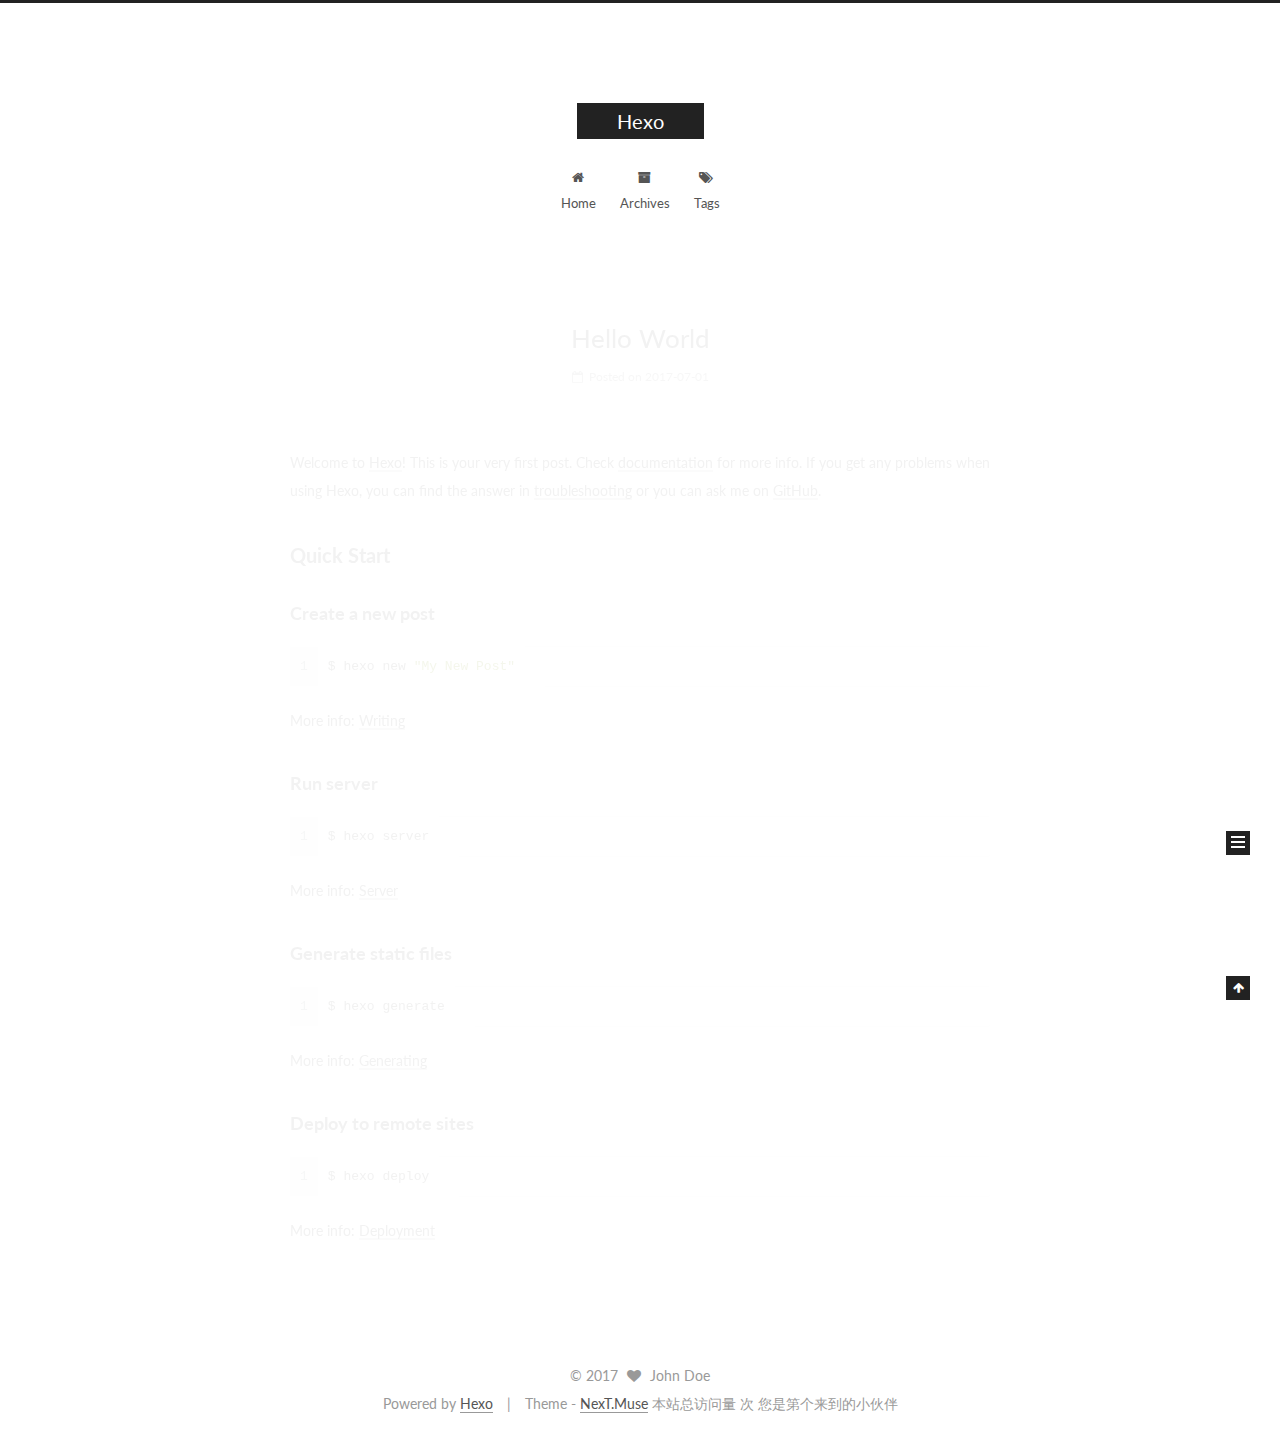
==== index.html @ e6a13adf "Site updated: 2017-07-02 00:05:11" ====
<!doctype html>



  


<html class="theme-next muse use-motion" lang="">
<head>
  <meta charset="UTF-8"/>
<meta http-equiv="X-UA-Compatible" content="IE=edge" />
<meta name="viewport" content="width=device-width, initial-scale=1, maximum-scale=1"/>









<meta http-equiv="Cache-Control" content="no-transform" />
<meta http-equiv="Cache-Control" content="no-siteapp" />















  
  
  <link href="/lib/fancybox/source/jquery.fancybox.css?v=2.1.5" rel="stylesheet" type="text/css" />




  
  
  
  

  
    
    
  

  

  

  

  

  
    
    
    <link href="//fonts.googleapis.com/css?family=Lato:300,300italic,400,400italic,700,700italic&subset=latin,latin-ext" rel="stylesheet" type="text/css">
  






<link href="/lib/font-awesome/css/font-awesome.min.css?v=4.6.2" rel="stylesheet" type="text/css" />

<link href="/css/main.css?v=5.1.1" rel="stylesheet" type="text/css" />


  <meta name="keywords" content="Hexo, NexT" />








  <link rel="shortcut icon" type="image/x-icon" href="/favicon.ico?v=5.1.1" />






<meta property="og:type" content="website">
<meta property="og:title" content="Hexo">
<meta property="og:url" content="http://yoursite.com/index.html">
<meta property="og:site_name" content="Hexo">
<meta name="twitter:card" content="summary">
<meta name="twitter:title" content="Hexo">



<script type="text/javascript" id="hexo.configurations">
  var NexT = window.NexT || {};
  var CONFIG = {
    root: '/',
    scheme: 'Muse',
    sidebar: {"position":"left","display":"post","offset":12,"offset_float":0,"b2t":false,"scrollpercent":false},
    fancybox: true,
    motion: true,
    duoshuo: {
      userId: '0',
      author: 'Author'
    },
    algolia: {
      applicationID: '',
      apiKey: '',
      indexName: '',
      hits: {"per_page":10},
      labels: {"input_placeholder":"Search for Posts","hits_empty":"We didn't find any results for the search: ${query}","hits_stats":"${hits} results found in ${time} ms"}
    }
  };
</script>



  <link rel="canonical" href="http://yoursite.com/"/>





  <title>Hexo</title>
  














</head>

<body itemscope itemtype="http://schema.org/WebPage" lang="">

  
  
    
  

  <div class="container sidebar-position-left 
   page-home 
 ">
    <div class="headband"></div>

    <header id="header" class="header" itemscope itemtype="http://schema.org/WPHeader">
      <div class="header-inner"><div class="site-brand-wrapper">
  <div class="site-meta ">
    

    <div class="custom-logo-site-title">
      <a href="/"  class="brand" rel="start">
        <span class="logo-line-before"><i></i></span>
        <span class="site-title">Hexo</span>
        <span class="logo-line-after"><i></i></span>
      </a>
    </div>
      
        <p class="site-subtitle"></p>
      
  </div>

  <div class="site-nav-toggle">
    <button>
      <span class="btn-bar"></span>
      <span class="btn-bar"></span>
      <span class="btn-bar"></span>
    </button>
  </div>
</div>

<nav class="site-nav">
  

  
    <ul id="menu" class="menu">
      
        
        <li class="menu-item menu-item-home">
          <a href="/" rel="section">
            
              <i class="menu-item-icon fa fa-fw fa-home"></i> <br />
            
            Home
          </a>
        </li>
      
        
        <li class="menu-item menu-item-archives">
          <a href="/archives/" rel="section">
            
              <i class="menu-item-icon fa fa-fw fa-archive"></i> <br />
            
            Archives
          </a>
        </li>
      
        
        <li class="menu-item menu-item-tags">
          <a href="/tags/" rel="section">
            
              <i class="menu-item-icon fa fa-fw fa-tags"></i> <br />
            
            Tags
          </a>
        </li>
      

      
    </ul>
  

  
</nav>



 </div>
    </header>

    <main id="main" class="main">
      <div class="main-inner">
        <div class="content-wrap">
          <div id="content" class="content">
            
  <section id="posts" class="posts-expand">
    
      

  

  
  
  

  <article class="post post-type-normal " itemscope itemtype="http://schema.org/Article">
    <link itemprop="mainEntityOfPage" href="http://yoursite.com/2017/07/01/hello-world/">

    <span hidden itemprop="author" itemscope itemtype="http://schema.org/Person">
      <meta itemprop="name" content="John Doe">
      <meta itemprop="description" content="">
      <meta itemprop="image" content="/images/avatar.gif">
    </span>

    <span hidden itemprop="publisher" itemscope itemtype="http://schema.org/Organization">
      <meta itemprop="name" content="Hexo">
    </span>

    
      <header class="post-header">

        
        
          <h1 class="post-title" itemprop="name headline">
                
                <a class="post-title-link" href="/2017/07/01/hello-world/" itemprop="url">Hello World</a></h1>
        

        <div class="post-meta">
          <span class="post-time">
            
              <span class="post-meta-item-icon">
                <i class="fa fa-calendar-o"></i>
              </span>
              
                <span class="post-meta-item-text">Posted on</span>
              
              <time title="Post created" itemprop="dateCreated datePublished" datetime="2017-07-01T21:34:13+08:00">
                2017-07-01
              </time>
            

            

            
          </span>

          

          
            
          

          
          

          

          

          

        </div>
      </header>
    

    <div class="post-body" itemprop="articleBody">

      
      

      
        
          
            <p>Welcome to <a href="https://hexo.io/" target="_blank" rel="external">Hexo</a>! This is your very first post. Check <a href="https://hexo.io/docs/" target="_blank" rel="external">documentation</a> for more info. If you get any problems when using Hexo, you can find the answer in <a href="https://hexo.io/docs/troubleshooting.html" target="_blank" rel="external">troubleshooting</a> or you can ask me on <a href="https://github.com/hexojs/hexo/issues" target="_blank" rel="external">GitHub</a>.</p>
<h2 id="Quick-Start"><a href="#Quick-Start" class="headerlink" title="Quick Start"></a>Quick Start</h2><h3 id="Create-a-new-post"><a href="#Create-a-new-post" class="headerlink" title="Create a new post"></a>Create a new post</h3><figure class="highlight bash"><table><tr><td class="gutter"><pre><div class="line">1</div></pre></td><td class="code"><pre><div class="line">$ hexo new <span class="string">"My New Post"</span></div></pre></td></tr></table></figure>
<p>More info: <a href="https://hexo.io/docs/writing.html" target="_blank" rel="external">Writing</a></p>
<h3 id="Run-server"><a href="#Run-server" class="headerlink" title="Run server"></a>Run server</h3><figure class="highlight bash"><table><tr><td class="gutter"><pre><div class="line">1</div></pre></td><td class="code"><pre><div class="line">$ hexo server</div></pre></td></tr></table></figure>
<p>More info: <a href="https://hexo.io/docs/server.html" target="_blank" rel="external">Server</a></p>
<h3 id="Generate-static-files"><a href="#Generate-static-files" class="headerlink" title="Generate static files"></a>Generate static files</h3><figure class="highlight bash"><table><tr><td class="gutter"><pre><div class="line">1</div></pre></td><td class="code"><pre><div class="line">$ hexo generate</div></pre></td></tr></table></figure>
<p>More info: <a href="https://hexo.io/docs/generating.html" target="_blank" rel="external">Generating</a></p>
<h3 id="Deploy-to-remote-sites"><a href="#Deploy-to-remote-sites" class="headerlink" title="Deploy to remote sites"></a>Deploy to remote sites</h3><figure class="highlight bash"><table><tr><td class="gutter"><pre><div class="line">1</div></pre></td><td class="code"><pre><div class="line">$ hexo deploy</div></pre></td></tr></table></figure>
<p>More info: <a href="https://hexo.io/docs/deployment.html" target="_blank" rel="external">Deployment</a></p>

          
        
      
    </div>

    <div>
      
    </div>

    <div>
      
    </div>

    <div>
      
    </div>

    <footer class="post-footer">
      

      

      

      
      
        <div class="post-eof"></div>
      
    </footer>
  </article>


    
  </section>

  


          </div>
          


          

        </div>
        
          
  
  <div class="sidebar-toggle">
    <div class="sidebar-toggle-line-wrap">
      <span class="sidebar-toggle-line sidebar-toggle-line-first"></span>
      <span class="sidebar-toggle-line sidebar-toggle-line-middle"></span>
      <span class="sidebar-toggle-line sidebar-toggle-line-last"></span>
    </div>
  </div>

  <aside id="sidebar" class="sidebar">
    <div class="sidebar-inner">

      

      

      <section class="site-overview sidebar-panel sidebar-panel-active">
        <div class="site-author motion-element" itemprop="author" itemscope itemtype="http://schema.org/Person">
          <img class="site-author-image" itemprop="image"
               src="/images/avatar.gif"
               alt="John Doe" />
          <p class="site-author-name" itemprop="name">John Doe</p>
           
              <p class="site-description motion-element" itemprop="description"></p>
          
        </div>
        <nav class="site-state motion-element">

          
            <div class="site-state-item site-state-posts">
              <a href="/archives/">
                <span class="site-state-item-count">1</span>
                <span class="site-state-item-name">posts</span>
              </a>
            </div>
          

          

          

        </nav>

        

        <div class="links-of-author motion-element">
          
        </div>

        
        

        
        

        


      </section>

      

      

    </div>
  </aside>


        
      </div>
    </main>

    <footer id="footer" class="footer">
      <div class="footer-inner">
        <div class="copyright" >
  
  &copy; 
  <span itemprop="copyrightYear">2017</span>
  <span class="with-love">
    <i class="fa fa-heart"></i>
  </span>
  <span class="author" itemprop="copyrightHolder">John Doe</span>
</div>


<div class="powered-by">
  Powered by <a class="theme-link" href="https://hexo.io">Hexo</a>
</div>

<div class="theme-info">
  Theme -
  <a class="theme-link" href="https://github.com/iissnan/hexo-theme-next">
    NexT.Muse
  </a>
</div>


<script async src="//dn-lbstatics.qbox.me/busuanzi/2.3/busuanzi.pure.mini.js"></script>

本站总访问量 <span id="busuanzi_value_site_pv"></span>次
您是第<span id="busuanzi_value_site_uv"></span>个来到的小伙伴

        

        
      </div>
    </footer>

    
      <div class="back-to-top">
        <i class="fa fa-arrow-up"></i>
        
      </div>
    

  </div>

  

<script type="text/javascript">
  if (Object.prototype.toString.call(window.Promise) !== '[object Function]') {
    window.Promise = null;
  }
</script>









  












  
  <script type="text/javascript" src="/lib/jquery/index.js?v=2.1.3"></script>

  
  <script type="text/javascript" src="/lib/fastclick/lib/fastclick.min.js?v=1.0.6"></script>

  
  <script type="text/javascript" src="/lib/jquery_lazyload/jquery.lazyload.js?v=1.9.7"></script>

  
  <script type="text/javascript" src="/lib/velocity/velocity.min.js?v=1.2.1"></script>

  
  <script type="text/javascript" src="/lib/velocity/velocity.ui.min.js?v=1.2.1"></script>

  
  <script type="text/javascript" src="/lib/fancybox/source/jquery.fancybox.pack.js?v=2.1.5"></script>


  


  <script type="text/javascript" src="/js/src/utils.js?v=5.1.1"></script>

  <script type="text/javascript" src="/js/src/motion.js?v=5.1.1"></script>



  
  

  
    <script type="text/javascript" src="/js/src/scrollspy.js?v=5.1.1"></script>
<script type="text/javascript" src="/js/src/post-details.js?v=5.1.1"></script>

  

  


  <script type="text/javascript" src="/js/src/bootstrap.js?v=5.1.1"></script>



  


  




	





  





  





  






  





  

  

  

  

  

  

</body>
</html>
---- css/main.css ----
/* normalize.css v3.0.2 | MIT License | git.io/normalize */
html {
  font-family: sans-serif; /* 1 */
  -ms-text-size-adjust: 100%; /* 2 */
  -webkit-text-size-adjust: 100%; /* 2 */
}
body {
  margin: 0;
}
article,
aside,
details,
figcaption,
figure,
footer,
header,
hgroup,
main,
menu,
nav,
section,
summary {
  display: block;
}
audio,
canvas,
progress,
video {
  display: inline-block; /* 1 */
  vertical-align: baseline; /* 2 */
}
audio:not([controls]) {
  display: none;
  height: 0;
}
[hidden],
template {
  display: none;
}
a {
  background-color: transparent;
}
a:active,
a:hover {
  outline: 0;
}
abbr[title] {
  border-bottom: 1px dotted;
}
b,
strong {
  font-weight: bold;
}
dfn {
  font-style: italic;
}
h1 {
  font-size: 2em;
  margin: 0.67em 0;
}
mark {
  background: #ff0;
  color: #000;
}
small {
  font-size: 80%;
}
sub,
sup {
  font-size: 75%;
  line-height: 0;
  position: relative;
  vertical-align: baseline;
}
sup {
  top: -0.5em;
}
sub {
  bottom: -0.25em;
}
img {
  border: 0;
}
svg:not(:root) {
  overflow: hidden;
}
figure {
  margin: 1em 40px;
}
hr {
  -moz-box-sizing: content-box;
  box-sizing: content-box;
  height: 0;
}
pre {
  overflow: auto;
}
code,
kbd,
pre,
samp {
  font-family: monospace, monospace;
  font-size: 1em;
}
button,
input,
optgroup,
select,
textarea {
  color: inherit; /* 1 */
  font: inherit; /* 2 */
  margin: 0; /* 3 */
}
button {
  overflow: visible;
}
button,
select {
  text-transform: none;
}
button,
html input[type="button"],
input[type="reset"],
input[type="submit"] {
  -webkit-appearance: button; /* 2 */
  cursor: pointer; /* 3 */
}
button[disabled],
html input[disabled] {
  cursor: default;
}
button::-moz-focus-inner,
input::-moz-focus-inner {
  border: 0;
  padding: 0;
}
input {
  line-height: normal;
}
input[type="checkbox"],
input[type="radio"] {
  box-sizing: border-box; /* 1 */
  padding: 0; /* 2 */
}
input[type="number"]::-webkit-inner-spin-button,
input[type="number"]::-webkit-outer-spin-button {
  height: auto;
}
input[type="search"] {
  -webkit-appearance: textfield; /* 1 */
  -moz-box-sizing: content-box;
  -webkit-box-sizing: content-box; /* 2 */
  box-sizing: content-box;
}
input[type="search"]::-webkit-search-cancel-button,
input[type="search"]::-webkit-search-decoration {
  -webkit-appearance: none;
}
fieldset {
  border: 1px solid #c0c0c0;
  margin: 0 2px;
  padding: 0.35em 0.625em 0.75em;
}
legend {
  border: 0; /* 1 */
  padding: 0; /* 2 */
}
textarea {
  overflow: auto;
}
optgroup {
  font-weight: bold;
}
table {
  border-collapse: collapse;
  border-spacing: 0;
}
td,
th {
  padding: 0;
}
::selection {
  background: #262a30;
  color: #fff;
}
body {
  position: relative;
  font-family: 'Lato', "PingFang SC", "Microsoft YaHei", sans-serif;
  font-size: 14px;
  line-height: 2;
  color: #555;
  background: #fff;
}
@media (max-width: 767px) {
  body {
    padding-right: 0 !important;
  }
}
@media (min-width: 768px) and (max-width: 991px) {
  body {
    padding-right: 0 !important;
  }
}
@media (min-width: 1600px) {
  body {
    font-size: 16px;
  }
}
h1,
h2,
h3,
h4,
h5,
h6 {
  margin: 0;
  padding: 0;
  font-weight: bold;
  line-height: 1.5;
  font-family: 'Lato', "PingFang SC", "Microsoft YaHei", sans-serif;
}
h2,
h3,
h4,
h5,
h6 {
  margin: 20px 0 15px;
}
h1 {
  font-size: 22px;
}
@media (max-width: 767px) {
  h1 {
    font-size: 18px;
  }
}
h2 {
  font-size: 20px;
}
@media (max-width: 767px) {
  h2 {
    font-size: 16px;
  }
}
h3 {
  font-size: 18px;
}
@media (max-width: 767px) {
  h3 {
    font-size: 14px;
  }
}
h4 {
  font-size: 16px;
}
@media (max-width: 767px) {
  h4 {
    font-size: 12px;
  }
}
h5 {
  font-size: 14px;
}
@media (max-width: 767px) {
  h5 {
    font-size: 10px;
  }
}
h6 {
  font-size: 12px;
}
@media (max-width: 767px) {
  h6 {
    font-size: 8px;
  }
}
p {
  margin: 0 0 25px 0;
}
a {
  color: #555;
  text-decoration: none;
  border-bottom: 1px solid #999;
  word-wrap: break-word;
}
a:hover {
  color: #222;
  border-bottom-color: #222;
}
blockquote {
  margin: 0;
  padding: 0;
}
img {
  display: block;
  margin: auto;
  max-width: 100%;
  height: auto;
}
hr {
  margin: 40px 0;
  height: 3px;
  border: none;
  background-color: #ddd;
  background-image: repeating-linear-gradient(-45deg, #fff, #fff 4px, transparent 4px, transparent 8px);
}
blockquote {
  padding: 0 15px;
  color: #666;
  border-left: 4px solid #ddd;
}
blockquote cite::before {
  content: "-";
  padding: 0 5px;
}
dt {
  font-weight: 700;
}
dd {
  margin: 0;
  padding: 0;
}
.text-left {
  text-align: left;
}
.text-center {
  text-align: center;
}
.text-right {
  text-align: right;
}
.text-justify {
  text-align: justify;
}
.text-nowrap {
  white-space: nowrap;
}
.text-lowercase {
  text-transform: lowercase;
}
.text-uppercase {
  text-transform: uppercase;
}
.text-capitalize {
  text-transform: capitalize;
}
.center-block {
  display: block;
  margin-left: auto;
  margin-right: auto;
}
.clearfix:before,
.clearfix:after {
  content: " ";
  display: table;
}
.clearfix:after {
  clear: both;
}
.pullquote {
  width: 45%;
}
.pullquote.left {
  float: left;
  margin-left: 5px;
  margin-right: 10px;
}
.pullquote.right {
  float: right;
  margin-left: 10px;
  margin-right: 5px;
}
.affix.affix.affix {
  position: fixed;
}
.translation {
  margin-top: -20px;
  font-size: 14px;
  color: #999;
}
.scrollbar-measure {
  width: 100px;
  height: 100px;
  overflow: scroll;
  position: absolute;
  top: -9999px;
}
.use-motion .motion-element {
  opacity: 0;
}
table {
  margin: 20px 0;
  width: 100%;
  border-collapse: collapse;
  border-spacing: 0;
  border: 1px solid #ddd;
  font-size: 14px;
  table-layout: fixed;
  word-wrap: break-all;
}
table>tbody>tr:nth-of-type(odd) {
  background-color: #f9f9f9;
}
table>tbody>tr:hover {
  background-color: #f5f5f5;
}
caption,
th,
td {
  padding: 8px;
  text-align: left;
  vertical-align: middle;
  font-weight: normal;
}
th,
td {
  border-bottom: 3px solid #ddd;
  border-right: 1px solid #eee;
}
th {
  padding-bottom: 10px;
  font-weight: 700;
}
td {
  border-bottom-width: 1px;
}
html,
body {
  height: 100%;
}
.container {
  position: relative;
  min-height: 100%;
}
.header-inner {
  margin: 0 auto;
  padding: 100px 0 70px;
  width: 700px;
}
@media (min-width: 1600px) {
  .container .header-inner {
    width: 900px;
  }
}
.main {
  padding-bottom: 150px;
}
.main-inner {
  margin: 0 auto;
  width: 700px;
}
@media (min-width: 1600px) {
  .container .main-inner {
    width: 900px;
  }
}
.footer {
  position: absolute;
  left: 0;
  bottom: 0;
  width: 100%;
  min-height: 50px;
}
.footer-inner {
  box-sizing: border-box;
  margin: 20px auto;
  width: 700px;
}
@media (min-width: 1600px) {
  .container .footer-inner {
    width: 900px;
  }
}
pre,
.highlight {
  overflow: auto;
  margin: 20px 0;
  padding: 0;
  font-size: 13px;
  color: #4d4d4c;
  background: #f7f7f7;
  line-height: 1.6;
}
pre,
code {
  font-family: consolas, Menlo, "PingFang SC", "Microsoft YaHei", monospace;
}
code {
  padding: 2px 4px;
  word-wrap: break-word;
  color: #555;
  background: #eee;
  border-radius: 3px;
  font-size: 13px;
}
pre code {
  padding: 0;
  color: #4d4d4c;
  background: none;
  text-shadow: none;
}
.highlight {
  border-radius: 1px;
}
.highlight pre {
  border: none;
  margin: 0;
  padding: 10px 0;
}
.highlight table {
  margin: 0;
  width: auto;
  border: none;
}
.highlight td {
  border: none;
  padding: 0;
}
.highlight figcaption {
  font-size: 1em;
  color: #4d4d4c;
  line-height: 1em;
  margin-bottom: 1em;
}
.highlight figcaption:before,
.highlight figcaption:after {
  content: " ";
  display: table;
}
.highlight figcaption:after {
  clear: both;
}
.highlight figcaption a {
  float: right;
  color: #4d4d4c;
}
.highlight figcaption a:hover {
  border-bottom-color: #4d4d4c;
}
.highlight .gutter pre {
  padding-left: 10px;
  padding-right: 10px;
  color: #869194;
  text-align: right;
  background-color: #eff2f3;
}
.highlight .code pre {
  width: 100%;
  padding-left: 10px;
  padding-right: 10px;
  background-color: #f7f7f7;
}
.highlight .line {
  height: 20px;
}
.gutter {
  -webkit-user-select: none;
  -moz-user-select: none;
  -ms-user-select: none;
  user-select: none;
}
.gist table {
  width: auto;
}
.gist table td {
  border: none;
}
pre .deletion {
  background: #fdd;
}
pre .addition {
  background: #dfd;
}
pre .meta {
  color: #8959a8;
}
pre .comment {
  color: #8e908c;
}
pre .variable,
pre .attribute,
pre .tag,
pre .regexp,
pre .ruby .constant,
pre .xml .tag .title,
pre .xml .pi,
pre .xml .doctype,
pre .html .doctype,
pre .css .id,
pre .css .class,
pre .css .pseudo {
  color: #c82829;
}
pre .number,
pre .preprocessor,
pre .built_in,
pre .literal,
pre .params,
pre .constant,
pre .command {
  color: #f5871f;
}
pre .ruby .class .title,
pre .css .rules .attribute,
pre .string,
pre .value,
pre .inheritance,
pre .header,
pre .ruby .symbol,
pre .xml .cdata,
pre .special,
pre .number,
pre .formula {
  color: #718c00;
}
pre .title,
pre .css .hexcolor {
  color: #3e999f;
}
pre .function,
pre .python .decorator,
pre .python .title,
pre .ruby .function .title,
pre .ruby .title .keyword,
pre .perl .sub,
pre .javascript .title,
pre .coffeescript .title {
  color: #4271ae;
}
pre .keyword,
pre .javascript .function {
  color: #8959a8;
}
.full-image.full-image.full-image {
  border: none;
  max-width: 100%;
  width: auto;
  margin: 20px auto;
}
@media (min-width: 992px) {
  .full-image.full-image.full-image {
    max-width: none;
    width: 110%;
    margin: 25px -5%;
  }
}
.blockquote-center,
.page-home .post-type-quote blockquote,
.page-post-detail .post-type-quote blockquote {
  position: relative;
  margin: 40px 0;
  padding: 0;
  border-left: none;
  text-align: center;
}
.blockquote-center::before,
.page-home .post-type-quote blockquote::before,
.page-post-detail .post-type-quote blockquote::before,
.blockquote-center::after,
.page-home .post-type-quote blockquote::after,
.page-post-detail .post-type-quote blockquote::after {
  position: absolute;
  content: ' ';
  display: block;
  width: 100%;
  height: 24px;
  opacity: 0.2;
  background-repeat: no-repeat;
  background-position: 0 -6px;
  background-size: 22px 22px;
}
.blockquote-center::before,
.page-home .post-type-quote blockquote::before,
.page-post-detail .post-type-quote blockquote::before {
  top: -20px;
  background-image: url("../images/quote-l.svg");
  border-top: 1px solid #ccc;
}
.blockquote-center::after,
.page-home .post-type-quote blockquote::after,
.page-post-detail .post-type-quote blockquote::after {
  bottom: -20px;
  background-image: url("../images/quote-r.svg");
  border-bottom: 1px solid #ccc;
  background-position: 100% 8px;
}
.blockquote-center p,
.page-home .post-type-quote blockquote p,
.page-post-detail .post-type-quote blockquote p,
.blockquote-center div,
.page-home .post-type-quote blockquote div,
.page-post-detail .post-type-quote blockquote div {
  text-align: center;
}
.post .post-body .group-picture img {
  box-sizing: border-box;
  padding: 0 3px;
  border: none;
}
.post .group-picture-row {
  overflow: hidden;
  margin-top: 6px;
}
.post .group-picture-row:first-child {
  margin-top: 0;
}
.post .group-picture-column {
  float: left;
}
.page-post-detail .post-body .group-picture-column {
  float: none;
  margin-top: 10px;
  width: auto !important;
}
.page-post-detail .post-body .group-picture-column img {
  margin: 0 auto;
}
.page-archive .group-picture-container {
  overflow: hidden;
}
.page-archive .group-picture-row {
  float: left;
}
.page-archive .group-picture-row:first-child {
  margin-top: 6px;
}
.page-archive .group-picture-column {
  max-width: 150px;
  max-height: 150px;
}
.note {
  padding: 20px;
  margin: 20px 0;
  border: 1px solid #eee;
  border-left-width: 5px;
  border-radius: 3px;
}
.note h2,
.note h3,
.note h4,
.note h5,
.note h6 {
  margin-top: 0;
  margin-bottom: 5px;
  padding-top: 0 !important;
}
.note p:last-child {
  margin-bottom: 0;
}
.note code {
  border-radius: 3px;
}
.note+.note {
  margin-top: -5px;
}
.default {
  border-left-color: #777;
}
.default h2,
.default h3,
.default h4,
.default h5,
.default h6 {
  color: #777;
}
.primary {
  border-left-color: #428bca;
}
.primary h2,
.primary h3,
.primary h4,
.primary h5,
.primary h6 {
  color: #428bca;
}
.success {
  border-left-color: #5cb85c;
}
.success h2,
.success h3,
.success h4,
.success h5,
.success h6 {
  color: #5cb85c;
}
.danger {
  border-left-color: #d9534f;
}
.danger h2,
.danger h3,
.danger h4,
.danger h5,
.danger h6 {
  color: #d9534f;
}
.warning {
  border-left-color: #f0ad4e;
}
.warning h2,
.warning h3,
.warning h4,
.warning h5,
.warning h6 {
  color: #f0ad4e;
}
.info {
  border-left-color: #5bc0de;
}
.info h2,
.info h3,
.info h4,
.info h5,
.info h6 {
  color: #5bc0de;
}
.btn {
  display: inline-block;
  padding: 0 20px;
  font-size: 14px;
  color: #fff;
  background: #222;
  border: 2px solid #222;
  text-decoration: none;
  border-radius: 0;
  transition-property: background-color;
  transition-duration: 0.2s;
  transition-timing-function: ease-in-out;
  transition-delay: 0s;
}
.btn:hover,
.post-button .btn:hover {
  border-color: #222;
  color: #222;
  background: #fff;
}
.btn-bar {
  display: block;
  width: 22px;
  height: 2px;
  background: #555;
  border-radius: 1px;
}
.btn-bar+.btn-bar {
  margin-top: 4px;
}
.pagination {
  margin: 120px 0 40px;
  text-align: center;
  border-top: 1px solid #eee;
}
.page-number-basic,
.pagination .prev,
.pagination .next,
.pagination .page-number,
.pagination .space {
  display: inline-block;
  position: relative;
  top: -1px;
  margin: 0 10px;
  padding: 0 10px;
  line-height: 30px;
}
@media (max-width: 767px) {
  .page-number-basic,
  .pagination .prev,
  .pagination .next,
  .pagination .page-number,
  .pagination .space {
    margin: 0 5px;
  }
}
.pagination .prev,
.pagination .next,
.pagination .page-number {
  border-bottom: 0;
  border-top: 1px solid #eee;
  transition-property: border-color;
  transition-duration: 0.2s;
  transition-timing-function: ease-in-out;
  transition-delay: 0s;
}
.pagination .prev:hover,
.pagination .next:hover,
.pagination .page-number:hover {
  border-top-color: #222;
}
.pagination .space {
  padding: 0;
  margin: 0;
}
.pagination .prev {
  margin-left: 0;
}
.pagination .next {
  margin-right: 0;
}
.pagination .page-number.current {
  color: #fff;
  background: #ccc;
  border-top-color: #ccc;
}
@media (max-width: 767px) {
  .pagination {
    border-top: none;
  }
  .pagination .prev,
  .pagination .next,
  .pagination .page-number {
    margin-bottom: 10px;
    border-top: 0;
    border-bottom: 1px solid #eee;
  }
  .pagination .prev:hover,
  .pagination .next:hover,
  .pagination .page-number:hover {
    border-bottom-color: #222;
  }
}
.comments {
  margin: 60px 20px 0;
}
.tag-cloud {
  text-align: center;
}
.tag-cloud a {
  display: inline-block;
  margin: 10px;
}
.back-to-top {
  box-sizing: border-box;
  position: fixed;
  bottom: -100px;
  right: 30px;
  z-index: 1050;
  padding: 0 6px;
  width: 24px;
  background: #222;
  font-size: 12px;
  opacity: 1;
  color: #fff;
  cursor: pointer;
  text-align: center;
  -webkit-transform: translateZ(0);
  transition-property: bottom;
  transition-duration: 0.2s;
  transition-timing-function: ease-in-out;
  transition-delay: 0s;
}
@media (max-width: 767px) {
  .back-to-top {
    display: none;
  }
}
@media (min-width: 768px) and (max-width: 991px) {
  .back-to-top {
    display: none;
  }
}
.back-to-top.back-to-top-on {
  bottom: 19px;
}
.header {
  background: transparent;
}
.header-inner {
  position: relative;
}
.headband {
  height: 3px;
  background: #222;
}
.site-meta {
  margin: 0;
  text-align: center;
}
@media (max-width: 767px) {
  .site-meta {
    text-align: center;
  }
}
.brand {
  position: relative;
  display: inline-block;
  padding: 0 40px;
  color: #fff;
  background: #222;
  border-bottom: none;
}
.brand:hover {
  color: #fff;
}
.logo {
  display: inline-block;
  margin-right: 5px;
  line-height: 36px;
  vertical-align: top;
}
.site-title {
  display: inline-block;
  vertical-align: top;
  line-height: 36px;
  font-size: 20px;
  font-weight: normal;
  font-family: 'Lato', "PingFang SC", "Microsoft YaHei", sans-serif;
}
.site-subtitle {
  margin-top: 10px;
  font-size: 13px;
  color: #999;
}
.use-motion .brand {
  opacity: 0;
}
.use-motion .logo,
.use-motion .site-title,
.use-motion .site-subtitle {
  opacity: 0;
  position: relative;
  top: -10px;
}
.site-nav-toggle {
  display: none;
  position: absolute;
  top: 10px;
  left: 10px;
}
@media (max-width: 767px) {
  .site-nav-toggle {
    display: block;
  }
}
.site-nav-toggle button {
  margin-top: 2px;
  padding: 9px 10px;
  background: transparent;
  border: none;
}
@media (max-width: 767px) {
  .site-nav {
    display: none;
    margin: 0 -10px;
    padding: 0 10px;
    clear: both;
    border-top: 1px solid #ddd;
  }
}
@media (min-width: 768px) and (max-width: 991px) {
  .site-nav {
    display: block !important;
  }
}
@media (min-width: 992px) {
  .site-nav {
    display: block !important;
  }
}
.menu {
  margin-top: 20px;
  padding-left: 0;
  text-align: center;
}
.menu .menu-item {
  display: inline-block;
  margin: 0 10px;
  list-style: none;
}
@media screen and (max-width: 767px) {
  .menu .menu-item {
    margin-top: 10px;
  }
}
.menu .menu-item a {
  display: block;
  font-size: 13px;
  line-height: inherit;
  border-bottom: 1px solid transparent;
  transition-property: border-color;
  transition-duration: 0.2s;
  transition-timing-function: ease-in-out;
  transition-delay: 0s;
}
.menu .menu-item a:hover {
  border-bottom-color: #222;
}
.menu .menu-item .fa {
  margin-right: 5px;
}
.use-motion .menu-item {
  opacity: 0;
}
.post-body {
  font-family: 'Lato', "PingFang SC", "Microsoft YaHei", sans-serif;
}
@media (max-width: 767px) {
  .post-body {
    word-break: break-word;
  }
}
.post-body .fancybox img {
  display: block !important;
  margin: 0 auto;
  cursor: pointer;
  cursor: zoom-in;
  cursor: -webkit-zoom-in;
}
.post-body .image-caption,
.post-body .figure .caption {
  margin: 10px auto 15px;
  text-align: center;
  font-size: 14px;
  color: #999;
  font-weight: bold;
  line-height: 1;
}
.post-sticky-flag {
  display: inline-block;
  font-size: 16px;
  -ms-transform: rotate(30deg);
  -webkit-transform: rotate(30deg);
  -moz-transform: rotate(30deg);
  -ms-transform: rotate(30deg);
  -o-transform: rotate(30deg);
  transform: rotate(30deg);
}
.posts-expand {
  padding-top: 40px;
}
@media (max-width: 767px) {
  .posts-expand {
    margin: 0 20px;
  }
  .post-body pre {
    padding: 10px;
  }
  .post-body pre .gutter pre {
    padding-right: 10px;
  }
  .post-body .highlight {
    margin-left: 0px;
    margin-right: 0px;
    padding: 0;
  }
  .post-body .highlight .gutter pre {
    padding-right: 10px;
  }
}
@media (min-width: 992px) {
  .posts-expand .post-body {
    text-align: justify;
  }
}
.posts-expand .post-body h2,
.posts-expand .post-body h3,
.posts-expand .post-body h4,
.posts-expand .post-body h5,
.posts-expand .post-body h6 {
  padding-top: 10px;
}
.posts-expand .post-body h2 .header-anchor,
.posts-expand .post-body h3 .header-anchor,
.posts-expand .post-body h4 .header-anchor,
.posts-expand .post-body h5 .header-anchor,
.posts-expand .post-body h6 .header-anchor {
  float: right;
  margin-left: 10px;
  color: #ccc;
  border-bottom-style: none;
  visibility: hidden;
}
.posts-expand .post-body h2 .header-anchor:hover,
.posts-expand .post-body h3 .header-anchor:hover,
.posts-expand .post-body h4 .header-anchor:hover,
.posts-expand .post-body h5 .header-anchor:hover,
.posts-expand .post-body h6 .header-anchor:hover {
  color: inherit;
}
.posts-expand .post-body h2:hover .header-anchor,
.posts-expand .post-body h3:hover .header-anchor,
.posts-expand .post-body h4:hover .header-anchor,
.posts-expand .post-body h5:hover .header-anchor,
.posts-expand .post-body h6:hover .header-anchor {
  visibility: visible;
}
.posts-expand .post-body ul li {
  list-style: circle;
}
.posts-expand .post-body img {
  box-sizing: border-box;
  margin: auto;
  padding: 3px;
  border: 1px solid #ddd;
}
.posts-expand .fancybox img {
  margin: 0 auto;
}
@media (max-width: 767px) {
  .posts-collapse {
    margin: 0 20px;
  }
  .posts-collapse .post-title,
  .posts-collapse .post-meta {
    display: block;
    width: auto;
    text-align: left;
  }
}
.posts-collapse {
  position: relative;
  z-index: 1010;
  margin-left: 55px;
}
.posts-collapse::after {
  content: " ";
  position: absolute;
  top: 20px;
  left: 0;
  margin-left: -2px;
  width: 4px;
  height: 100%;
  background: #f5f5f5;
  z-index: -1;
}
@media (max-width: 767px) {
  .posts-collapse {
    margin: 0 20px;
  }
}
.posts-collapse .collection-title {
  position: relative;
  margin: 60px 0;
}
.posts-collapse .collection-title h1,
.posts-collapse .collection-title h2 {
  margin-left: 20px;
}
.posts-collapse .collection-title small {
  color: #bbb;
  margin-left: 5px;
}
.posts-collapse .collection-title::before {
  content: " ";
  position: absolute;
  left: 0;
  top: 50%;
  margin-left: -4px;
  margin-top: -4px;
  width: 8px;
  height: 8px;
  background: #bbb;
  border-radius: 50%;
}
.posts-collapse .post {
  margin: 30px 0;
}
.posts-collapse .post-header {
  position: relative;
  transition-duration: 0.2s;
  transition-timing-function: ease-in-out;
  transition-delay: 0s;
  transition-property: border;
  border-bottom: 1px dashed #ccc;
}
.posts-collapse .post-header::before {
  content: " ";
  position: absolute;
  left: 0;
  top: 12px;
  width: 6px;
  height: 6px;
  margin-left: -4px;
  background: #bbb;
  border-radius: 50%;
  border: 1px solid #fff;
  transition-duration: 0.2s;
  transition-timing-function: ease-in-out;
  transition-delay: 0s;
  transition-property: background;
}
.posts-collapse .post-header:hover {
  border-bottom-color: #666;
}
.posts-collapse .post-header:hover::before {
  background: #222;
}
.posts-collapse .post-meta {
  position: absolute;
  font-size: 12px;
  left: 20px;
  top: 5px;
}
.posts-collapse .post-comments-count {
  display: none;
}
.posts-collapse .post-title {
  margin-left: 60px;
  font-size: 16px;
  font-weight: normal;
  line-height: inherit;
}
.posts-collapse .post-title::after {
  margin-left: 3px;
  opacity: 0.6;
}
.posts-collapse .post-title a {
  color: #666;
  border-bottom: none;
}
.page-home .post-type-quote .post-header,
.page-post-detail .post-type-quote .post-header,
.page-home .post-type-quote .post-tags,
.page-post-detail .post-type-quote .post-tags {
  display: none;
}
.posts-expand .post-title {
  font-size: 26px;
  text-align: center;
  word-break: break-word;
  font-weight: 400;
}
@media (max-width: 767px) {
  .posts-expand .post-title {
    font-size: 22px;
  }
}
.posts-expand .post-title-link {
  display: inline-block;
  position: relative;
  color: #555;
  border-bottom: none;
  line-height: 1.2;
  vertical-align: top;
}
.posts-expand .post-title-link::before {
  content: "";
  position: absolute;
  width: 100%;
  height: 2px;
  bottom: 0;
  left: 0;
  background-color: #000;
  visibility: hidden;
  -webkit-transform: scaleX(0);
  -moz-transform: scaleX(0);
  -ms-transform: scaleX(0);
  -o-transform: scaleX(0);
  transform: scaleX(0);
  transition-duration: 0.2s;
  transition-timing-function: ease-in-out;
  transition-delay: 0s;
}
.posts-expand .post-title-link:hover::before {
  visibility: visible;
  -webkit-transform: scaleX(1);
  -moz-transform: scaleX(1);
  -ms-transform: scaleX(1);
  -o-transform: scaleX(1);
  transform: scaleX(1);
}
.posts-expand .post-title-link .fa {
  font-size: 16px;
}
.posts-expand .post-meta {
  margin: 3px 0 60px 0;
  color: #999;
  font-family: 'Lato', "PingFang SC", "Microsoft YaHei", sans-serif;
  font-size: 12px;
  text-align: center;
}
.posts-expand .post-meta .post-category-list {
  display: inline-block;
  margin: 0;
  padding: 3px;
}
.posts-expand .post-meta .post-category-list-link {
  color: #999;
}
.posts-expand .post-meta .post-description {
  font-size: 14px;
  margin-top: 2px;
}
.post-wordcount {
  display: inline-block;
}
.post-meta-divider {
  margin: 0 0.5em;
}
.post-meta-item-icon {
  margin-right: 3px;
}
@media (min-width: 768px) and (max-width: 991px) {
  .post-meta-item-icon {
    display: inline-block;
  }
}
@media (max-width: 767px) {
  .post-meta-item-icon {
    display: inline-block;
  }
}
@media (min-width: 768px) and (max-width: 991px) {
  .post-meta-item-text {
    display: none;
  }
}
@media (max-width: 767px) {
  .post-meta-item-text {
    display: none;
  }
}
@media (max-width: 767px) {
  .posts-expand .post-comments-count {
    display: none;
  }
}
.post-button {
  margin-top: 50px;
}
.post-button .btn {
  color: #fff;
  font-size: 14px;
  background: #222;
  border-radius: 0;
  line-height: 2;
  margin: 0 4px 8px 4px;
}
.post-button .fa-fw {
  width: 1.285714285714286em;
  text-align: left;
}
.posts-expand .post-tags {
  margin-top: 40px;
  text-align: center;
}
.posts-expand .post-tags a {
  display: inline-block;
  margin-right: 10px;
  font-size: 13px;
}
.post-nav {
  display: table;
  margin-top: 15px;
  width: 100%;
  border-top: 1px solid #eee;
}
.post-nav-divider {
  display: table-cell;
  width: 10%;
}
.post-nav-item {
  display: table-cell;
  padding: 10px 0 0 0;
  width: 45%;
  vertical-align: top;
}
.post-nav-item a {
  position: relative;
  display: block;
  line-height: 25px;
  font-size: 14px;
  color: #555;
  border-bottom: none;
}
.post-nav-item a:hover {
  color: #222;
  border-bottom: none;
}
.post-nav-item a:active {
  top: 2px;
}
.post-nav-item .fa {
  position: absolute;
  top: 8px;
  left: 0;
  font-size: 12px;
}
.post-nav-next a {
  padding-left: 15px;
}
.post-nav-prev {
  text-align: right;
}
.post-nav-prev a {
  padding-right: 15px;
}
.post-nav-prev .fa {
  right: 0;
  left: auto;
}
.posts-expand .post-eof {
  display: block;
  margin: 80px auto 60px;
  width: 8%;
  height: 1px;
  background: #ccc;
  text-align: center;
}
.post:last-child .post-eof.post-eof.post-eof {
  display: none;
}
.post-gallery {
  display: table;
  table-layout: fixed;
  width: 100%;
  border-collapse: separate;
}
.post-gallery-row {
  display: table-row;
}
.post-gallery .post-gallery-img {
  display: table-cell;
  text-align: center;
  vertical-align: middle;
  border: none;
}
.post-gallery .post-gallery-img img {
  max-width: 100%;
  max-height: 100%;
  border: none;
}
.fancybox-close,
.fancybox-close:hover {
  border: none;
}
.sidebar {
  position: fixed;
  right: 0;
  top: 0;
  bottom: 0;
  width: 0;
  z-index: 1040;
  box-shadow: inset 0 2px 6px #000;
  background: #222;
  -webkit-transform: translateZ(0);
}
.sidebar a {
  color: #999;
  border-bottom-color: #555;
}
.sidebar a:hover {
  color: #eee;
}
@media (min-width: 768px) and (max-width: 991px) {
  .sidebar {
    display: none !important;
  }
}
@media (max-width: 767px) {
  .sidebar {
    display: none !important;
  }
}
.sidebar-inner {
  position: relative;
  padding: 20px 10px;
  color: #999;
  text-align: center;
}
.sidebar-toggle {
  position: fixed;
  right: 30px;
  bottom: 45px;
  width: 14px;
  height: 14px;
  padding: 5px;
  background: #222;
  line-height: 0;
  z-index: 1050;
  cursor: pointer;
  -webkit-transform: translateZ(0);
}
@media (min-width: 768px) and (max-width: 991px) {
  .sidebar-toggle {
    display: none;
  }
}
@media (max-width: 767px) {
  .sidebar-toggle {
    display: none;
  }
}
.sidebar-toggle-line {
  position: relative;
  display: inline-block;
  vertical-align: top;
  height: 2px;
  width: 100%;
  background: #fff;
  margin-top: 3px;
}
.sidebar-toggle-line:first-child {
  margin-top: 0;
}
.site-author-image {
  display: block;
  margin: 0 auto;
  padding: 2px;
  max-width: 96px;
  height: auto;
  border: 2px solid #333;
}
.site-author-name {
  margin: 5px 0 0;
  text-align: center;
  color: #f5f5f5;
  font-weight: normal;
}
.site-description {
  margin-top: 5px;
  text-align: center;
  font-size: 14px;
  color: #999;
}
.site-state {
  overflow: hidden;
  line-height: 1.4;
  white-space: nowrap;
  text-align: center;
}
.site-state-item {
  display: inline-block;
  padding: 0 15px;
  border-left: 1px solid #333;
}
.site-state-item:first-child {
  border-left: none;
}
.site-state-item a {
  border-bottom: none;
}
.site-state-item-count {
  display: block;
  text-align: center;
  color: inherit;
  font-weight: 600;
  font-size: 18px;
}
.site-state-item-name {
  font-size: 13px;
  color: inherit;
}
.feed-link {
  margin-top: 20px;
}
.feed-link a {
  display: inline-block;
  padding: 0 15px;
  color: #fc6423;
  border: 1px solid #fc6423;
  border-radius: 4px;
}
.feed-link a i {
  color: #fc6423;
  font-size: 14px;
}
.feed-link a:hover {
  color: #fff;
  background: #fc6423;
}
.feed-link a:hover i {
  color: #fff;
}
.links-of-author {
  margin-top: 20px;
}
.links-of-author a {
  display: inline-block;
  vertical-align: middle;
  margin-right: 10px;
  margin-bottom: 10px;
  border-bottom-color: #555;
  font-size: 13px;
}
.links-of-author a:before {
  display: inline-block;
  vertical-align: middle;
  margin-right: 3px;
  content: " ";
  width: 4px;
  height: 4px;
  border-radius: 50%;
  background: #14ec5b;
}
.links-of-blogroll {
  font-size: 13px;
}
.links-of-blogroll-title {
  margin-top: 20px;
  font-size: 14px;
  font-weight: 600;
}
.links-of-blogroll-list {
  margin: 0;
  padding: 0;
  list-style: none;
}
.links-of-blogroll-item {
  padding: 2px 10px;
}
.sidebar-nav {
  margin: 0 0 20px;
  padding-left: 0;
}
.sidebar-nav li {
  display: inline-block;
  cursor: pointer;
  border-bottom: 1px solid transparent;
  font-size: 14px;
  color: #555;
}
.sidebar-nav li:hover {
  color: #f5f5f5;
}
.page-post-detail .sidebar-nav-toc {
  padding: 0 5px;
}
.page-post-detail .sidebar-nav-overview {
  margin-left: 10px;
}
.sidebar-nav .sidebar-nav-active {
  color: #87daff;
  border-bottom-color: #87daff;
}
.sidebar-nav .sidebar-nav-active:hover {
  color: #87daff;
}
.sidebar-panel {
  display: none;
}
.sidebar-panel-active {
  display: block;
}
.post-toc-empty {
  font-size: 14px;
  color: #666;
}
.post-toc-wrap {
  overflow: hidden;
}
.post-toc {
  overflow: auto;
}
.post-toc ol {
  margin: 0;
  padding: 0 2px 5px 10px;
  text-align: left;
  list-style: none;
  font-size: 14px;
}
.post-toc ol > ol {
  padding-left: 0;
}
.post-toc ol a {
  transition-duration: 0.2s;
  transition-timing-function: ease-in-out;
  transition-delay: 0s;
  transition-property: all;
  color: #999;
  border-bottom-color: #555;
}
.post-toc ol a:hover {
  color: #ccc;
  border-bottom-color: #ccc;
}
.post-toc .nav-item {
  overflow: hidden;
  text-overflow: ellipsis;
  white-space: nowrap;
  line-height: 1.8;
}
.post-toc .nav .nav-child {
  display: none;
}
.post-toc .nav .active > .nav-child {
  display: block;
}
.post-toc .nav .active-current > .nav-child {
  display: block;
}
.post-toc .nav .active-current > .nav-child > .nav-item {
  display: block;
}
.post-toc .nav .active > a {
  color: #87daff;
  border-bottom-color: #87daff;
}
.post-toc .nav .active-current > a {
  color: #87daff;
}
.post-toc .nav .active-current > a:hover {
  color: #87daff;
}
.footer {
  font-size: 14px;
  color: #999;
}
.footer img {
  border: none;
}
.footer-inner {
  text-align: center;
}
.with-love {
  display: inline-block;
  margin: 0 5px;
}
.powered-by,
.theme-info {
  display: inline-block;
}
.powered-by {
  margin-right: 10px;
}
.powered-by::after {
  content: "|";
  padding-left: 10px;
}
.cc-license {
  margin-top: 10px;
  text-align: center;
}
.cc-license .cc-opacity {
  opacity: 0.7;
  border-bottom: none;
}
.cc-license .cc-opacity:hover {
  opacity: 0.9;
}
.cc-license img {
  display: inline-block;
}
.theme-next #ds-thread #ds-reset {
  color: #555;
}
.theme-next #ds-thread #ds-reset .ds-replybox {
  margin-bottom: 30px;
}
.theme-next #ds-thread #ds-reset .ds-replybox .ds-avatar,
.theme-next #ds-reset .ds-avatar img {
  box-shadow: none;
}
.theme-next #ds-thread #ds-reset .ds-textarea-wrapper {
  border-color: #c7d4e1;
  background: none;
  border-top-right-radius: 3px;
  border-top-left-radius: 3px;
}
.theme-next #ds-thread #ds-reset .ds-textarea-wrapper textarea {
  height: 60px;
}
.theme-next #ds-reset .ds-rounded-top {
  border-radius: 0;
}
.theme-next #ds-thread #ds-reset .ds-post-toolbar {
  box-sizing: border-box;
  border: 1px solid #c7d4e1;
  background: #f6f8fa;
}
.theme-next #ds-thread #ds-reset .ds-post-options {
  height: 40px;
  border: none;
  background: none;
}
.theme-next #ds-thread #ds-reset .ds-toolbar-buttons {
  top: 11px;
}
.theme-next #ds-thread #ds-reset .ds-sync {
  top: 5px;
}
.theme-next #ds-thread #ds-reset .ds-post-button {
  top: 4px;
  right: 5px;
  width: 90px;
  height: 30px;
  border: 1px solid #c5ced7;
  border-radius: 3px;
  background-image: linear-gradient(#fbfbfc, #f5f7f9);
  color: #60676d;
}
.theme-next #ds-thread #ds-reset .ds-post-button:hover {
  background-position: 0 -30px;
  color: #60676d;
}
.theme-next #ds-thread #ds-reset .ds-comments-info {
  padding: 10px 0;
}
.theme-next #ds-thread #ds-reset .ds-sort {
  display: none;
}
.theme-next #ds-thread #ds-reset li.ds-tab a.ds-current {
  border: none;
  background: #f6f8fa;
  color: #60676d;
}
.theme-next #ds-thread #ds-reset li.ds-tab a.ds-current:hover {
  background-color: #e9f0f7;
  color: #60676d;
}
.theme-next #ds-thread #ds-reset li.ds-tab a {
  border-radius: 2px;
  padding: 5px;
}
.theme-next #ds-thread #ds-reset .ds-login-buttons p {
  color: #999;
  line-height: 36px;
}
.theme-next #ds-thread #ds-reset .ds-login-buttons .ds-service-list li {
  height: 28px;
}
.theme-next #ds-thread #ds-reset .ds-service-list a {
  background: none;
  padding: 5px;
  border: 1px solid;
  border-radius: 3px;
  text-align: center;
}
.theme-next #ds-thread #ds-reset .ds-service-list a:hover {
  color: #fff;
  background: #666;
}
.theme-next #ds-thread #ds-reset .ds-service-list .ds-weibo {
  color: #fc9b00;
  border-color: #fc9b00;
}
.theme-next #ds-thread #ds-reset .ds-service-list .ds-weibo:hover {
  background: #fc9b00;
}
.theme-next #ds-thread #ds-reset .ds-service-list .ds-qq {
  color: #60a3ec;
  border-color: #60a3ec;
}
.theme-next #ds-thread #ds-reset .ds-service-list .ds-qq:hover {
  background: #60a3ec;
}
.theme-next #ds-thread #ds-reset .ds-service-list .ds-renren {
  color: #2e7ac4;
  border-color: #2e7ac4;
}
.theme-next #ds-thread #ds-reset .ds-service-list .ds-renren:hover {
  background: #2e7ac4;
}
.theme-next #ds-thread #ds-reset .ds-service-list .ds-douban {
  color: #37994c;
  border-color: #37994c;
}
.theme-next #ds-thread #ds-reset .ds-service-list .ds-douban:hover {
  background: #37994c;
}
.theme-next #ds-thread #ds-reset .ds-service-list .ds-kaixin {
  color: #fef20d;
  border-color: #fef20d;
}
.theme-next #ds-thread #ds-reset .ds-service-list .ds-kaixin:hover {
  background: #fef20d;
}
.theme-next #ds-thread #ds-reset .ds-service-list .ds-netease {
  color: #f00;
  border-color: #f00;
}
.theme-next #ds-thread #ds-reset .ds-service-list .ds-netease:hover {
  background: #f00;
}
.theme-next #ds-thread #ds-reset .ds-service-list .ds-sohu {
  color: #ffcb05;
  border-color: #ffcb05;
}
.theme-next #ds-thread #ds-reset .ds-service-list .ds-sohu:hover {
  background: #ffcb05;
}
.theme-next #ds-thread #ds-reset .ds-service-list .ds-baidu {
  color: #2831e0;
  border-color: #2831e0;
}
.theme-next #ds-thread #ds-reset .ds-service-list .ds-baidu:hover {
  background: #2831e0;
}
.theme-next #ds-thread #ds-reset .ds-service-list .ds-google {
  color: #166bec;
  border-color: #166bec;
}
.theme-next #ds-thread #ds-reset .ds-service-list .ds-google:hover {
  background: #166bec;
}
.theme-next #ds-thread #ds-reset .ds-service-list .ds-weixin {
  color: #00ce0d;
  border-color: #00ce0d;
}
.theme-next #ds-thread #ds-reset .ds-service-list .ds-weixin:hover {
  background: #00ce0d;
}
.theme-next #ds-thread #ds-reset .ds-service-list .ds-more-services {
  border: none;
}
.theme-next #ds-thread #ds-reset .ds-service-list .ds-more-services:hover {
  background: none;
}
.theme-next #ds-reset .duoshuo-ua-admin {
  display: inline-block;
  color: #f00;
}
.theme-next #ds-reset .duoshuo-ua-platform,
.theme-next #ds-reset .duoshuo-ua-browser {
  color: #ccc;
}
.theme-next #ds-reset .duoshuo-ua-platform .fa,
.theme-next #ds-reset .duoshuo-ua-browser .fa {
  display: inline-block;
  margin-right: 3px;
}
.theme-next #ds-reset .duoshuo-ua-separator {
  display: inline-block;
  margin-left: 5px;
}
.theme-next .this_ua {
  background-color: #ccc !important;
  border-radius: 4px;
  padding: 0 5px !important;
  margin: 1px 1px !important;
  border: 1px solid #bbb !important;
  color: #fff;
  display: inline-block !important;
}
.theme-next .this_ua.admin {
  background-color: #d9534f !important;
  border-color: #d9534f !important;
}
.theme-next .this_ua.platform.iOS,
.theme-next .this_ua.platform.Mac,
.theme-next .this_ua.platform.Windows {
  background-color: #39b3d7 !important;
  border-color: #46b8da !important;
}
.theme-next .this_ua.platform.Linux {
  background-color: #3a3a3a !important;
  border-color: #1f1f1f !important;
}
.theme-next .this_ua.platform.Android {
  background-color: #00c47d !important;
  border-color: #01b171 !important;
}
.theme-next .this_ua.browser.Mobile,
.theme-next .this_ua.browser.Chrome {
  background-color: #5cb85c !important;
  border-color: #4cae4c !important;
}
.theme-next .this_ua.browser.Firefox {
  background-color: #f0ad4e !important;
  border-color: #eea236 !important;
}
.theme-next .this_ua.browser.Maxthon,
.theme-next .this_ua.browser.IE {
  background-color: #428bca !important;
  border-color: #357ebd !important;
}
.theme-next .this_ua.browser.baidu,
.theme-next .this_ua.browser.UCBrowser,
.theme-next .this_ua.browser.Opera {
  background-color: #d9534f !important;
  border-color: #d43f3a !important;
}
.theme-next .this_ua.browser.Android,
.theme-next .this_ua.browser.QQBrowser {
  background-color: #78ace9 !important;
  border-color: #4cae4c !important;
}
.cloud-tie-wrapper img {
  display: inline-block;
}
.cloud-tie-wrapper .total-txt {
  font-size: 1em !important;
}
.cloud-tie-join-count .join-count {
  color: #555 !important;
  font-size: inherit !important;
  margin: 0 !important;
}
.post-spread {
  margin-top: 20px;
  text-align: center;
}
.jiathis_style {
  display: inline-block;
}
.jiathis_style a {
  border: none;
}
.fa {
  font-family: FontAwesome !important;
}
.post-spread {
  margin-top: 20px;
  text-align: center;
}
.bdshare-slide-button-box a {
  border: none;
}
.bdsharebuttonbox {
  display: inline-block;
}
.bdsharebuttonbox a {
  border: none;
}
.local-search-pop-overlay {
  position: fixed;
  width: 100%;
  height: 100%;
  top: 0;
  left: 0;
  z-index: 2080;
  background-color: rgba(0,0,0,0.3);
}
.local-search-popup {
  display: none;
  position: fixed;
  top: 10%;
  left: 50%;
  margin-left: -350px;
  width: 700px;
  height: 80%;
  padding: 0;
  background: #fff;
  color: #333;
  z-index: 9999;
  border-radius: 5px;
}
@media (max-width: 767px) {
  .local-search-popup {
    padding: 0;
    top: 0;
    left: 0;
    margin: 0;
    width: 100%;
    height: 100%;
    border-radius: 0;
  }
}
.local-search-popup ul.search-result-list {
  padding: 0;
  margin: 0 5px;
}
.local-search-popup p.search-result {
  border-bottom: 1px dashed #ccc;
  padding: 5px 0;
}
.local-search-popup a.search-result-title {
  font-weight: bold;
  font-size: 16px;
}
.local-search-popup .search-keyword {
  border-bottom: 1px dashed #f00;
  font-weight: bold;
  color: #f00;
}
.local-search-popup .local-search-header {
  padding: 5px;
  height: 36px;
  background: #f5f5f5;
  border-top-left-radius: 5px;
  border-top-right-radius: 5px;
}
.local-search-popup #local-search-result {
  overflow: auto;
  position: relative;
  padding: 5px 25px;
  height: calc(100% - 55px);
}
.local-search-popup .local-search-input-wrapper {
  display: inline-block;
  width: calc(100% - 90px);
  height: 36px;
  line-height: 36px;
  padding: 0 5px;
}
.local-search-popup .local-search-input-wrapper input {
  padding: 8px 0;
  height: 20px;
  display: block;
  width: 100%;
  outline: none;
  border: none;
  background: transparent;
  vertical-align: middle;
}
.local-search-popup .search-icon,
.local-search-popup .popup-btn-close {
  display: inline-block;
  font-size: 18px;
  color: #999;
  height: 36px;
  width: 18px;
  padding-left: 10px;
  padding-right: 10px;
}
.local-search-popup .search-icon {
  float: left;
}
.local-search-popup .popup-btn-close {
  border-left: 1px solid #eee;
  float: right;
  cursor: pointer;
}
.local-search-popup #no-result {
  position: absolute;
  left: 50%;
  top: 50%;
  -webkit-transform: translate(-50%, -50%);
  -webkit-transform: translate(-50%, -50%);
  -moz-transform: translate(-50%, -50%);
  -ms-transform: translate(-50%, -50%);
  -o-transform: translate(-50%, -50%);
  transform: translate(-50%, -50%);
  color: #ccc;
}
.site-uv,
.site-pv,
.page-pv {
  display: inline-block;
}
.site-uv .busuanzi-value,
.site-pv .busuanzi-value,
.page-pv .busuanzi-value {
  margin: 0 5px;
}
.site-uv {
  margin-right: 10px;
}
.site-uv::after {
  content: "|";
  padding-left: 10px;
}
.use-motion .post {
  opacity: 0;
}
.page-archive .archive-page-counter {
  position: relative;
  top: 3px;
  left: 20px;
}
@media (max-width: 767px) {
  .page-archive .archive-page-counter {
    top: 5px;
  }
}
.page-archive .posts-collapse .archive-move-on {
  position: absolute;
  top: 11px;
  left: 0;
  margin-left: -6px;
  width: 10px;
  height: 10px;
  opacity: 0.5;
  background: #555;
  border: 1px solid #fff;
  border-radius: 50%;
}
.category-all-page .category-all-title {
  text-align: center;
}
.category-all-page .category-all {
  margin-top: 20px;
}
.category-all-page .category-list {
  margin: 0;
  padding: 0;
  list-style: none;
}
.category-all-page .category-list-item {
  margin: 5px 10px;
}
.category-all-page .category-list-count {
  color: #bbb;
}
.category-all-page .category-list-count:before {
  display: inline;
  content: " (";
}
.category-all-page .category-list-count:after {
  display: inline;
  content: ") ";
}
.category-all-page .category-list-child {
  padding-left: 10px;
}
#schedule ul#event-list {
  padding-left: 30px;
}
#schedule ul#event-list hr {
  margin: 20px 0 45px 0 !important;
  background: #222;
}
#schedule ul#event-list hr:after {
  display: inline-block;
  content: 'NOW';
  background: #222;
  color: #fff;
  font-weight: bold;
  text-align: right;
  padding: 0 5px;
}
#schedule ul#event-list li.event {
  margin: 20px 0px;
  background: #f9f9f9;
  padding-left: 10px;
  min-height: 40px;
}
#schedule ul#event-list li.event h2.event-summary {
  margin: 0;
  padding-bottom: 3px;
}
#schedule ul#event-list li.event h2.event-summary:before {
  display: inline-block;
  font-family: FontAwesome;
  font-size: 8px;
  content: '\f111';
  vertical-align: middle;
  margin-right: 25px;
  color: #bbb;
}
#schedule ul#event-list li.event span.event-relative-time {
  display: inline-block;
  font-size: 12px;
  font-weight: 400;
  padding-left: 12px;
  color: #bbb;
}
#schedule ul#event-list li.event span.event-details {
  display: block;
  color: #bbb;
  margin-left: 56px;
  padding-top: 3px;
  padding-bottom: 6px;
  text-indent: -24px;
  line-height: 18px;
}
#schedule ul#event-list li.event span.event-details:before {
  text-indent: 0;
  display: inline-block;
  width: 14px;
  font-family: FontAwesome;
  text-align: center;
  margin-right: 9px;
  color: #bbb;
}
#schedule ul#event-list li.event span.event-details.event-location:before {
  content: '\f041';
}
#schedule ul#event-list li.event span.event-details.event-duration:before {
  content: '\f017';
}
#schedule ul#event-list li.event-past {
  background: #fcfcfc;
}
#schedule ul#event-list li.event-past > * {
  opacity: 0.6;
}
#schedule ul#event-list li.event-past h2.event-summary {
  color: #bbb;
}
#schedule ul#event-list li.event-past h2.event-summary:before {
  color: #dfdfdf;
}
#schedule ul#event-list li.event-now {
  background: #222;
  color: #fff;
  padding: 15px 0 15px 10px;
}
#schedule ul#event-list li.event-now h2.event-summary:before {
  -webkit-transform: scale(1.2);
  -moz-transform: scale(1.2);
  -ms-transform: scale(1.2);
  -o-transform: scale(1.2);
  transform: scale(1.2);
  color: #fff;
  animation: dot-flash 1s alternate infinite ease-in-out;
}
#schedule ul#event-list li.event-now * {
  color: #fff !important;
}
@-moz-keyframes dot-flash {
  from {
    opacity: 1;
    -webkit-transform: scale(1.1);
    -moz-transform: scale(1.1);
    -ms-transform: scale(1.1);
    -o-transform: scale(1.1);
    transform: scale(1.1);
  }
  to {
    opacity: 0;
    -webkit-transform: scale(1);
    -moz-transform: scale(1);
    -ms-transform: scale(1);
    -o-transform: scale(1);
    transform: scale(1);
  }
}
@-webkit-keyframes dot-flash {
  from {
    opacity: 1;
    -webkit-transform: scale(1.1);
    -moz-transform: scale(1.1);
    -ms-transform: scale(1.1);
    -o-transform: scale(1.1);
    transform: scale(1.1);
  }
  to {
    opacity: 0;
    -webkit-transform: scale(1);
    -moz-transform: scale(1);
    -ms-transform: scale(1);
    -o-transform: scale(1);
    transform: scale(1);
  }
}
@-o-keyframes dot-flash {
  from {
    opacity: 1;
    -webkit-transform: scale(1.1);
    -moz-transform: scale(1.1);
    -ms-transform: scale(1.1);
    -o-transform: scale(1.1);
    transform: scale(1.1);
  }
  to {
    opacity: 0;
    -webkit-transform: scale(1);
    -moz-transform: scale(1);
    -ms-transform: scale(1);
    -o-transform: scale(1);
    transform: scale(1);
  }
}
@keyframes dot-flash {
  from {
    opacity: 1;
    -webkit-transform: scale(1.1);
    -moz-transform: scale(1.1);
    -ms-transform: scale(1.1);
    -o-transform: scale(1.1);
    transform: scale(1.1);
  }
  to {
    opacity: 0;
    -webkit-transform: scale(1);
    -moz-transform: scale(1);
    -ms-transform: scale(1);
    -o-transform: scale(1);
    transform: scale(1);
  }
}
.page-post-detail .sidebar-toggle-line {
  background: #87daff;
}
.page-post-detail .comments {
  overflow: hidden;
}
@media (max-width: 767px) {
  .header-inner,
  .container .main-inner,
  .footer-inner {
    width: auto;
  }
}
embed {
  display: block;
  margin: 0px auto 25px auto;
}
.custom-logo .site-meta-headline {
  text-align: center;
}
.custom-logo .brand {
  background: none;
}
.custom-logo .site-title {
  margin: 10px auto 0;
  font-size: 24px;
  color: #222;
}
.custom-logo .site-title a {
  border: none;
}
.custom-logo-image {
  margin: 0 auto;
  padding: 5px;
  max-width: 150px;
  background: #fff;
}
@media (max-width: 767px) {
  .site-nav {
    position: absolute;
    left: 0;
    top: 52px;
    margin: 0;
    width: 100%;
    padding: 0;
    background: #fff;
    border-bottom: 1px solid #ddd;
    z-index: 1;
  }
}
@media (max-width: 767px) {
  .menu {
    text-align: left;
  }
}
@media (max-width: 767px) {
  .menu .menu-item {
    display: block;
    margin: 0 10px;
    vertical-align: top;
  }
}
@media (max-width: 767px) {
  .menu .menu-item br {
    display: none;
  }
}
@media (max-width: 767px) {
  .menu .menu-item a {
    padding: 5px 10px;
  }
}
.menu .menu-item .fa {
  margin-right: 0;
}
.site-search form {
  display: none;
}
.links-of-blogroll-inline .links-of-blogroll-item {
  display: inline-block;
}
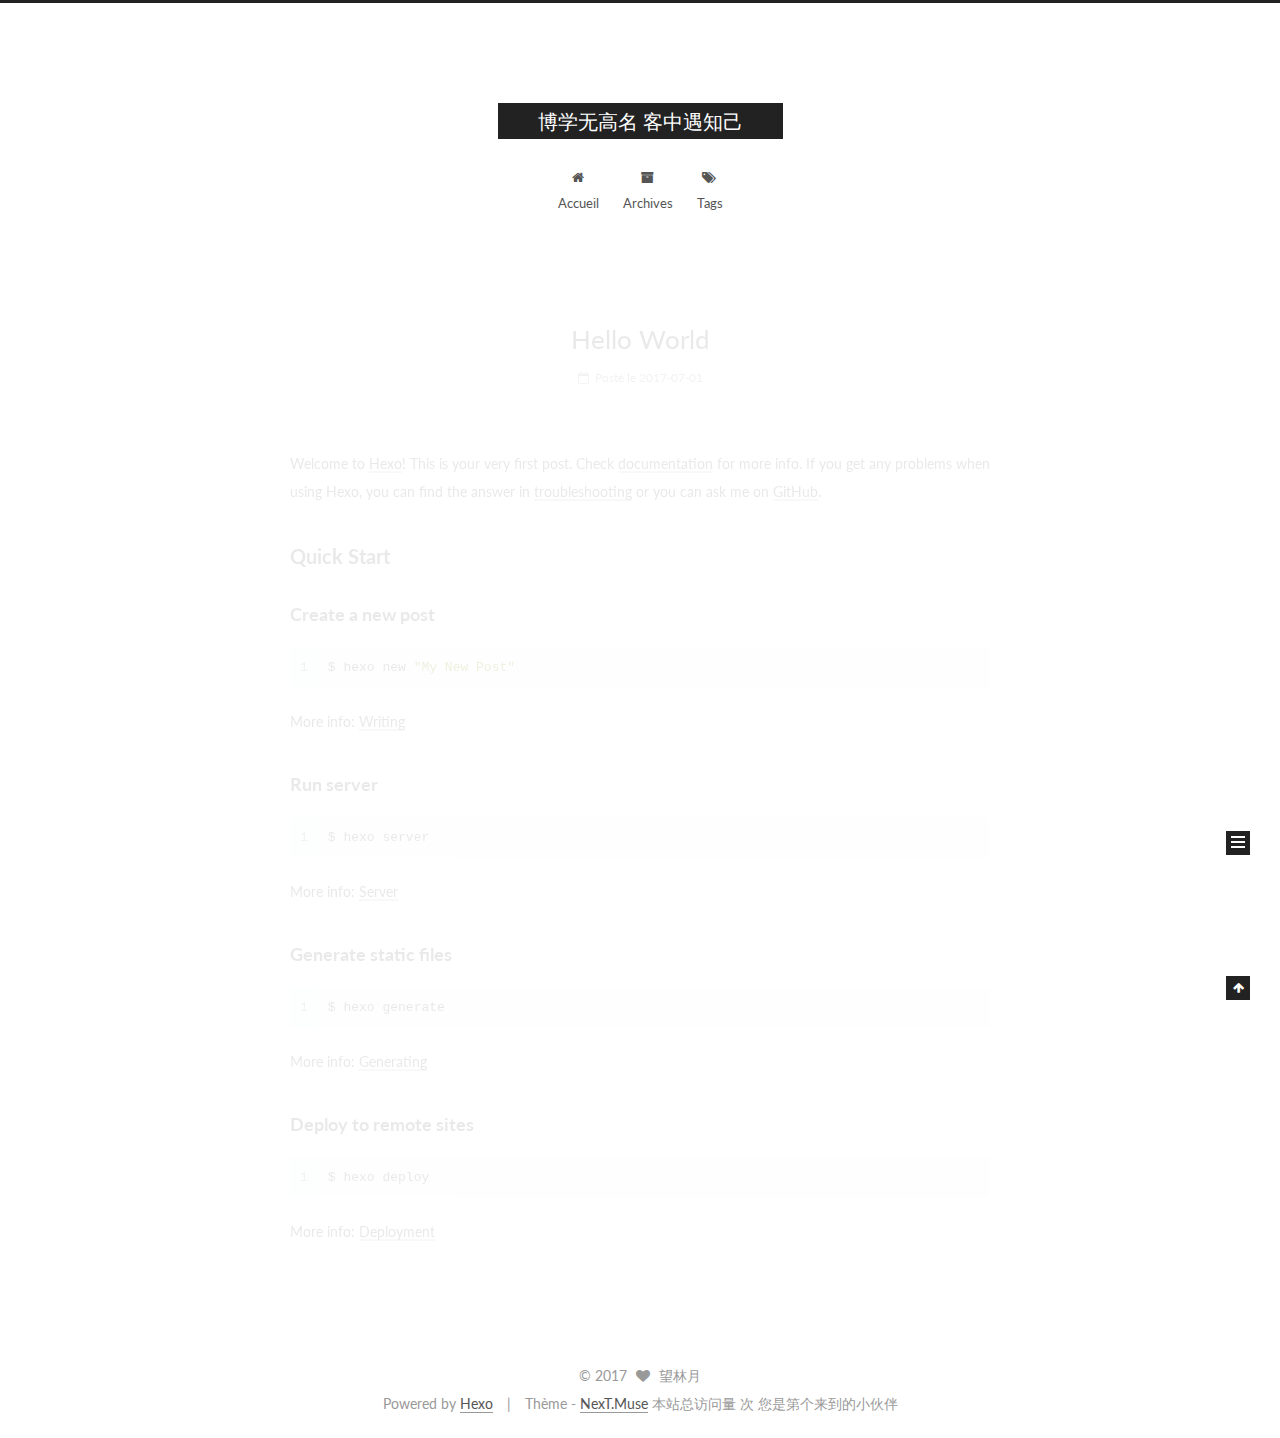
==== commit 6d136f89: "Site updated: 2017-07-02 00:21:42" ====
--- a/index.html
+++ b/index.html
@@ -94,11 +94,11 @@
 
 
 <meta property="og:type" content="website">
-<meta property="og:title" content="Hexo">
+<meta property="og:title" content="博学无高名  客中遇知己">
 <meta property="og:url" content="http://yoursite.com/index.html">
-<meta property="og:site_name" content="Hexo">
+<meta property="og:site_name" content="博学无高名  客中遇知己">
 <meta name="twitter:card" content="summary">
-<meta name="twitter:title" content="Hexo">
+<meta name="twitter:title" content="博学无高名  客中遇知己">
 
 
 
@@ -132,7 +132,7 @@
 
 
 
-  <title>Hexo</title>
+  <title>博学无高名  客中遇知己</title>
   
 
 
@@ -170,7 +170,7 @@
     <div class="custom-logo-site-title">
       <a href="/"  class="brand" rel="start">
         <span class="logo-line-before"><i></i></span>
-        <span class="site-title">Hexo</span>
+        <span class="site-title">博学无高名  客中遇知己</span>
         <span class="logo-line-after"><i></i></span>
       </a>
     </div>
@@ -200,7 +200,7 @@
             
               <i class="menu-item-icon fa fa-fw fa-home"></i> <br />
             
-            Home
+            Accueil
           </a>
         </li>
       
@@ -256,13 +256,13 @@
     <link itemprop="mainEntityOfPage" href="http://yoursite.com/2017/07/01/hello-world/">
 
     <span hidden itemprop="author" itemscope itemtype="http://schema.org/Person">
-      <meta itemprop="name" content="John Doe">
+      <meta itemprop="name" content="望林月">
       <meta itemprop="description" content="">
       <meta itemprop="image" content="/images/avatar.gif">
     </span>
 
     <span hidden itemprop="publisher" itemscope itemtype="http://schema.org/Organization">
-      <meta itemprop="name" content="Hexo">
+      <meta itemprop="name" content="博学无高名  客中遇知己">
     </span>
 
     
@@ -282,7 +282,7 @@
                 <i class="fa fa-calendar-o"></i>
               </span>
               
-                <span class="post-meta-item-text">Posted on</span>
+                <span class="post-meta-item-text">Posté le</span>
               
               <time title="Post created" itemprop="dateCreated datePublished" datetime="2017-07-01T21:34:13+08:00">
                 2017-07-01
@@ -398,8 +398,8 @@
         <div class="site-author motion-element" itemprop="author" itemscope itemtype="http://schema.org/Person">
           <img class="site-author-image" itemprop="image"
                src="/images/avatar.gif"
-               alt="John Doe" />
-          <p class="site-author-name" itemprop="name">John Doe</p>
+               alt="望林月" />
+          <p class="site-author-name" itemprop="name">望林月</p>
            
               <p class="site-description motion-element" itemprop="description"></p>
           
@@ -410,7 +410,7 @@
             <div class="site-state-item site-state-posts">
               <a href="/archives/">
                 <span class="site-state-item-count">1</span>
-                <span class="site-state-item-name">posts</span>
+                <span class="site-state-item-name">articles</span>
               </a>
             </div>
           
@@ -459,7 +459,7 @@
   <span class="with-love">
     <i class="fa fa-heart"></i>
   </span>
-  <span class="author" itemprop="copyrightHolder">John Doe</span>
+  <span class="author" itemprop="copyrightHolder">望林月</span>
 </div>
 
 
@@ -468,7 +468,7 @@
 </div>
 
 <div class="theme-info">
-  Theme -
+  Thème -
   <a class="theme-link" href="https://github.com/iissnan/hexo-theme-next">
     NexT.Muse
   </a>
--- a/css/main.css
+++ b/css/main.css
@@ -1677,7 +1677,7 @@
   width: 4px;
   height: 4px;
   border-radius: 50%;
-  background: #14ec5b;
+  background: #d77890;
 }
 .links-of-blogroll {
   font-size: 13px;
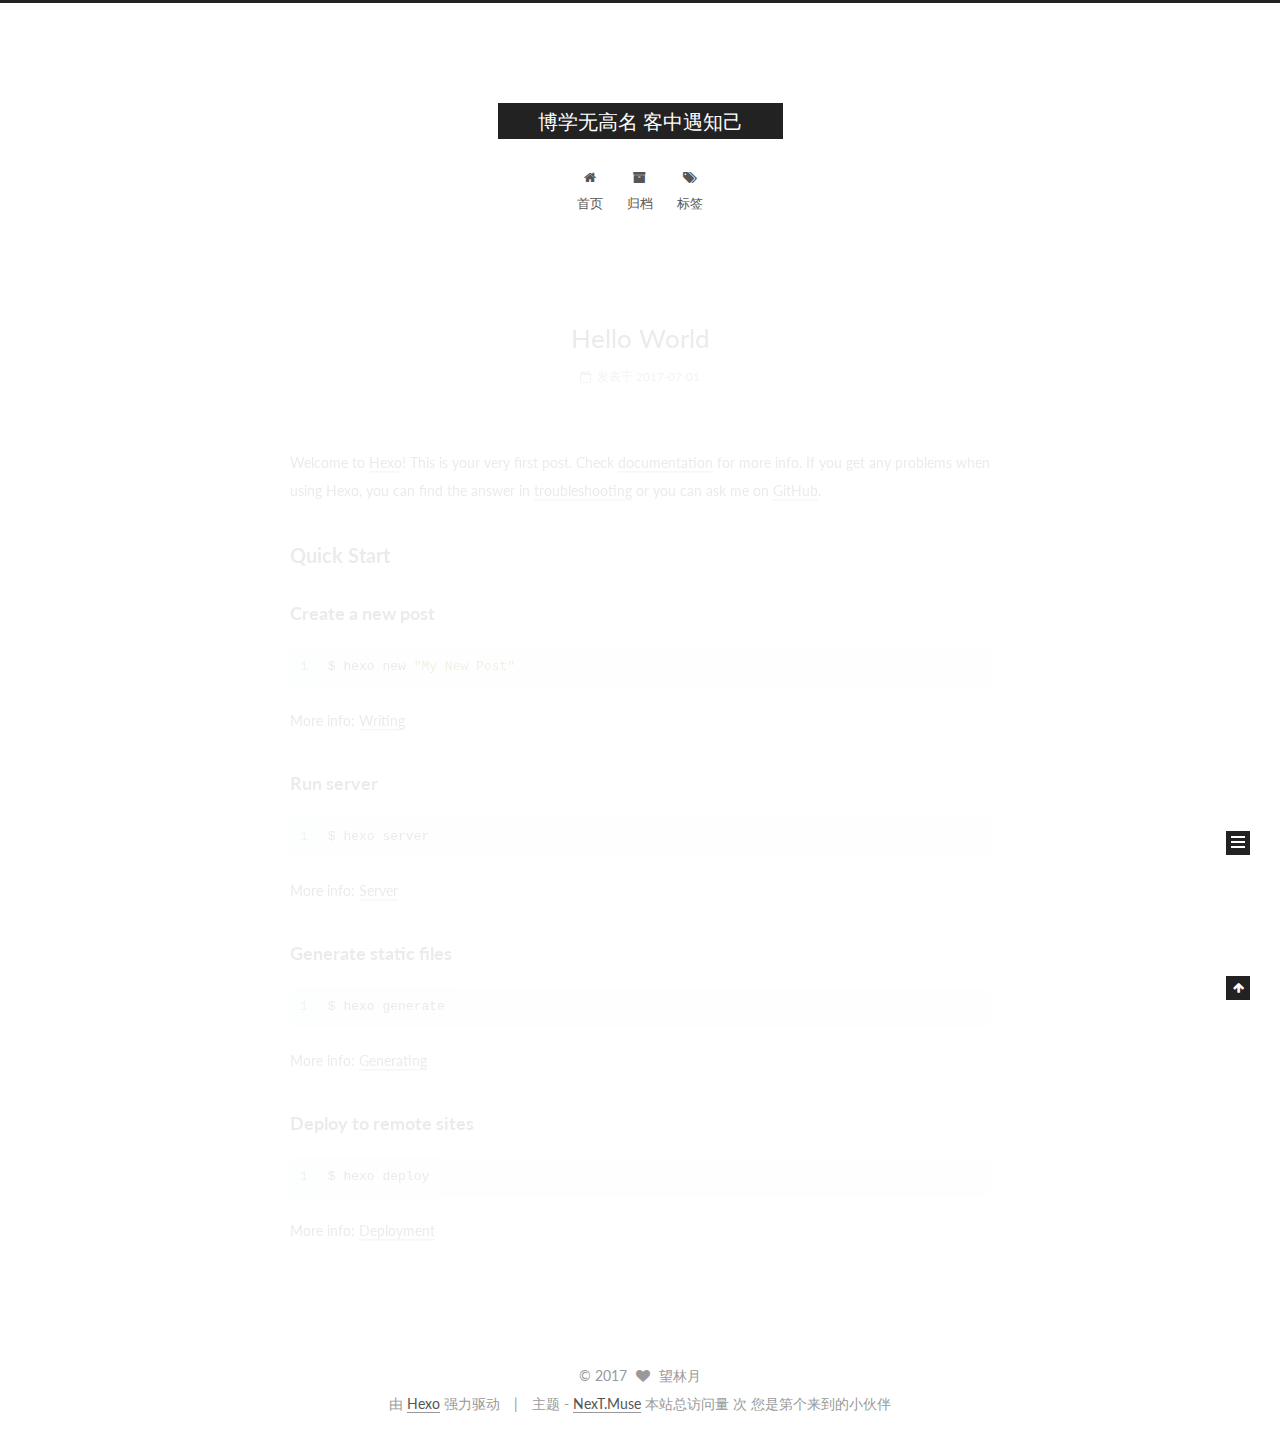
==== commit 3665e738: "Site updated: 2017-07-02 00:26:25" ====
--- a/index.html
+++ b/index.html
@@ -5,7 +5,7 @@
   
 
 
-<html class="theme-next muse use-motion" lang="">
+<html class="theme-next muse use-motion" lang="zh-Hans">
 <head>
   <meta charset="UTF-8"/>
 <meta http-equiv="X-UA-Compatible" content="IE=edge" />
@@ -112,7 +112,7 @@
     motion: true,
     duoshuo: {
       userId: '0',
-      author: 'Author'
+      author: '博主'
     },
     algolia: {
       applicationID: '',
@@ -150,7 +150,7 @@
 
 </head>
 
-<body itemscope itemtype="http://schema.org/WebPage" lang="">
+<body itemscope itemtype="http://schema.org/WebPage" lang="zh-Hans">
 
   
   
@@ -200,7 +200,7 @@
             
               <i class="menu-item-icon fa fa-fw fa-home"></i> <br />
             
-            Accueil
+            首页
           </a>
         </li>
       
@@ -210,7 +210,7 @@
             
               <i class="menu-item-icon fa fa-fw fa-archive"></i> <br />
             
-            Archives
+            归档
           </a>
         </li>
       
@@ -220,7 +220,7 @@
             
               <i class="menu-item-icon fa fa-fw fa-tags"></i> <br />
             
-            Tags
+            标签
           </a>
         </li>
       
@@ -282,9 +282,9 @@
                 <i class="fa fa-calendar-o"></i>
               </span>
               
-                <span class="post-meta-item-text">Posté le</span>
+                <span class="post-meta-item-text">发表于</span>
               
-              <time title="Post created" itemprop="dateCreated datePublished" datetime="2017-07-01T21:34:13+08:00">
+              <time title="创建于" itemprop="dateCreated datePublished" datetime="2017-07-01T21:34:13+08:00">
                 2017-07-01
               </time>
             
@@ -410,7 +410,7 @@
             <div class="site-state-item site-state-posts">
               <a href="/archives/">
                 <span class="site-state-item-count">1</span>
-                <span class="site-state-item-name">articles</span>
+                <span class="site-state-item-name">日志</span>
               </a>
             </div>
           
@@ -464,11 +464,11 @@
 
 
 <div class="powered-by">
-  Powered by <a class="theme-link" href="https://hexo.io">Hexo</a>
+  由 <a class="theme-link" href="https://hexo.io">Hexo</a> 强力驱动
 </div>
 
 <div class="theme-info">
-  Thème -
+  主题 -
   <a class="theme-link" href="https://github.com/iissnan/hexo-theme-next">
     NexT.Muse
   </a>
--- a/css/main.css
+++ b/css/main.css
@@ -1677,7 +1677,7 @@
   width: 4px;
   height: 4px;
   border-radius: 50%;
-  background: #d77890;
+  background: #d2f09d;
 }
 .links-of-blogroll {
   font-size: 13px;
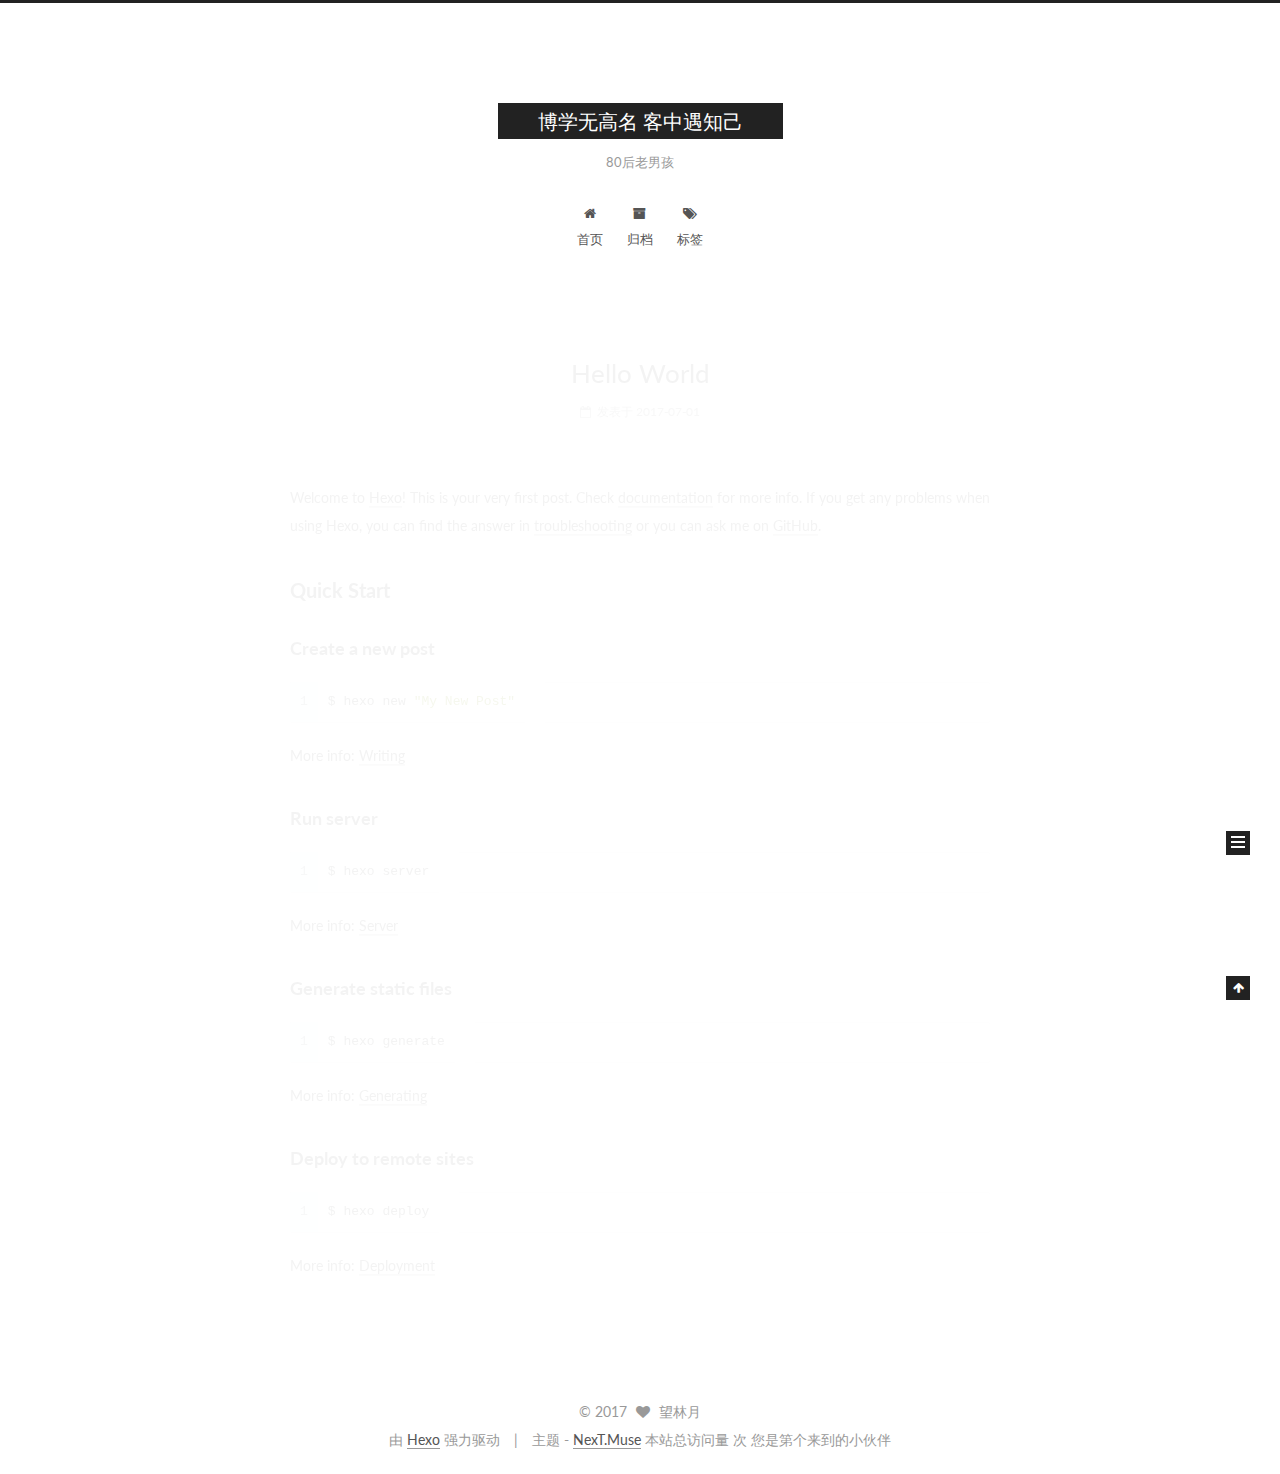
==== commit ff7e2296: "Site updated: 2017-07-02 00:32:01" ====
--- a/index.html
+++ b/index.html
@@ -175,7 +175,7 @@
       </a>
     </div>
       
-        <p class="site-subtitle"></p>
+        <p class="site-subtitle">80后老男孩</p>
       
   </div>
 
--- a/css/main.css
+++ b/css/main.css
@@ -1677,7 +1677,7 @@
   width: 4px;
   height: 4px;
   border-radius: 50%;
-  background: #d2f09d;
+  background: #1d9193;
 }
 .links-of-blogroll {
   font-size: 13px;
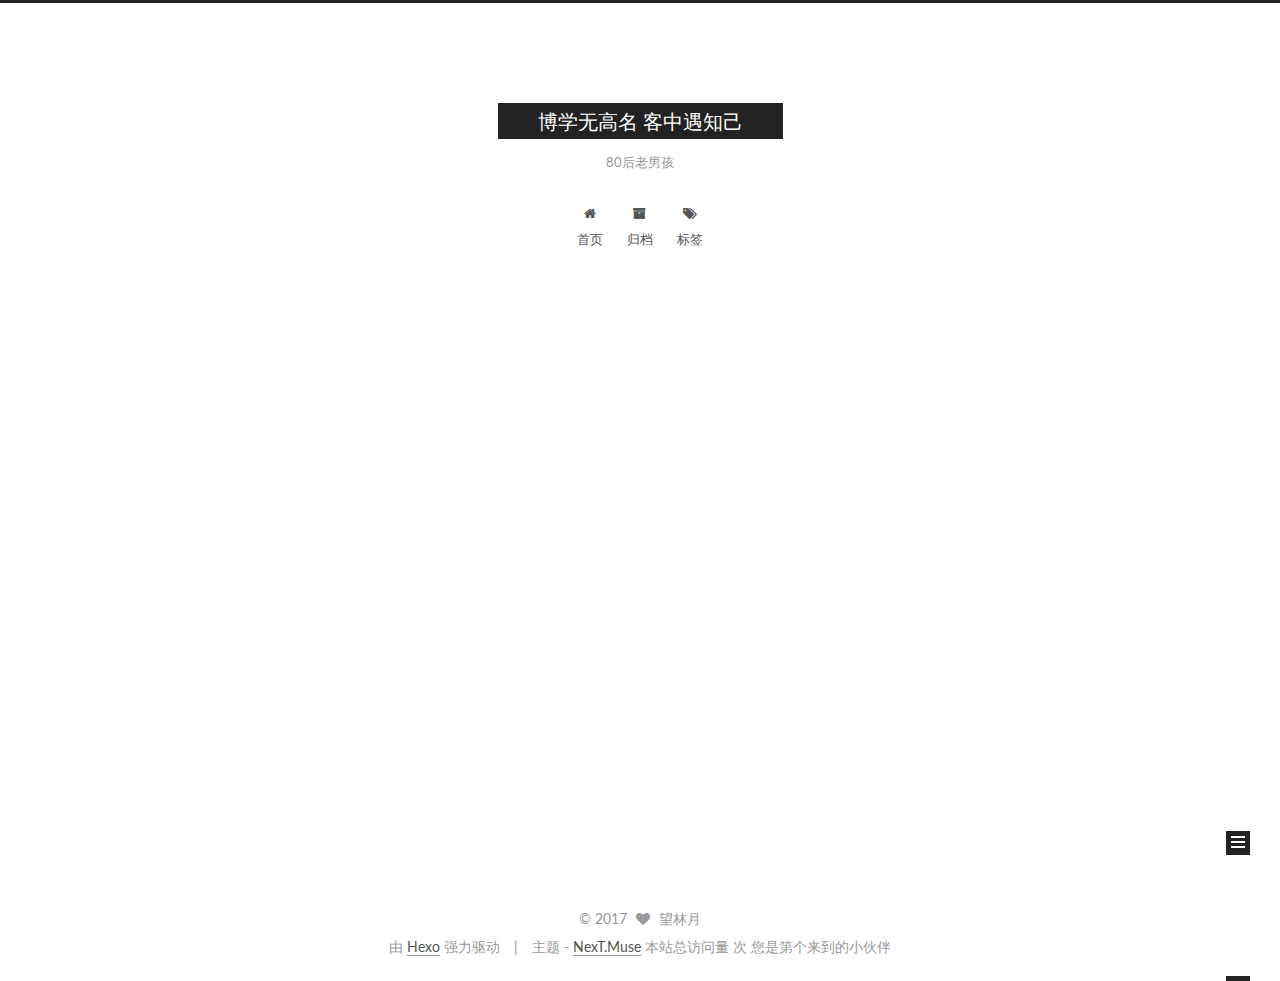
==== commit 9223aef9: "Site updated: 2017-07-02 00:34:18" ====
--- a/index.html
+++ b/index.html
@@ -320,18 +320,15 @@
 
       
         
-          
-            <p>Welcome to <a href="https://hexo.io/" target="_blank" rel="external">Hexo</a>! This is your very first post. Check <a href="https://hexo.io/docs/" target="_blank" rel="external">documentation</a> for more info. If you get any problems when using Hexo, you can find the answer in <a href="https://hexo.io/docs/troubleshooting.html" target="_blank" rel="external">troubleshooting</a> or you can ask me on <a href="https://github.com/hexojs/hexo/issues" target="_blank" rel="external">GitHub</a>.</p>
+          <p>Welcome to <a href="https://hexo.io/" target="_blank" rel="external">Hexo</a>! This is your very first post. Check <a href="https://hexo.io/docs/" target="_blank" rel="external">documentation</a> for more info. If you get any problems when using Hexo, you can find the answer in <a href="https://hexo.io/docs/troubleshooting.html" target="_blank" rel="external">troubleshooting</a> or you can ask me on <a href="https://github.com/hexojs/hexo/issues" target="_blank" rel="external">GitHub</a>.</p>
 <h2 id="Quick-Start"><a href="#Quick-Start" class="headerlink" title="Quick Start"></a>Quick Start</h2><h3 id="Create-a-new-post"><a href="#Create-a-new-post" class="headerlink" title="Create a new post"></a>Create a new post</h3><figure class="highlight bash"><table><tr><td class="gutter"><pre><div class="line">1</div></pre></td><td class="code"><pre><div class="line">$ hexo new <span class="string">"My New Post"</span></div></pre></td></tr></table></figure>
-<p>More info: <a href="https://hexo.io/docs/writing.html" target="_blank" rel="external">Writing</a></p>
-<h3 id="Run-server"><a href="#Run-server" class="headerlink" title="Run server"></a>Run server</h3><figure class="highlight bash"><table><tr><td class="gutter"><pre><div class="line">1</div></pre></td><td class="code"><pre><div class="line">$ hexo server</div></pre></td></tr></table></figure>
-<p>More info: <a href="https://hexo.io/docs/server.html" target="_blank" rel="external">Server</a></p>
-<h3 id="Generate-static-files"><a href="#Generate-static-files" class="headerlink" title="Generate static files"></a>Generate static files</h3><figure class="highlight bash"><table><tr><td class="gutter"><pre><div class="line">1</div></pre></td><td class="code"><pre><div class="line">$ hexo generate</div></pre></td></tr></table></figure>
-<p>More info: <a href="https://hexo.io/docs/generating.html" target="_blank" rel="external">Generating</a></p>
-<h3 id="Deploy-to-remote-sites"><a href="#Deploy-to-remote-sites" class="headerlink" title="Deploy to remote sites"></a>Deploy to remote sites</h3><figure class="highlight bash"><table><tr><td class="gutter"><pre><div class="line">1</div></pre></td><td class="code"><pre><div class="line">$ hexo deploy</div></pre></td></tr></table></figure>
-<p>More info: <a href="https://hexo.io/docs/deployment.html" target="_blank" rel="external">Deployment</a></p>
-
-          
+          <!--noindex-->
+          <div class="post-button text-center">
+            <a class="btn" href="/2017/07/01/hello-world/#more" rel="contents">
+              阅读全文 &raquo;
+            </a>
+          </div>
+          <!--/noindex-->
         
       
     </div>
--- a/css/main.css
+++ b/css/main.css
@@ -1677,7 +1677,7 @@
   width: 4px;
   height: 4px;
   border-radius: 50%;
-  background: #1d9193;
+  background: #a4ff4b;
 }
 .links-of-blogroll {
   font-size: 13px;
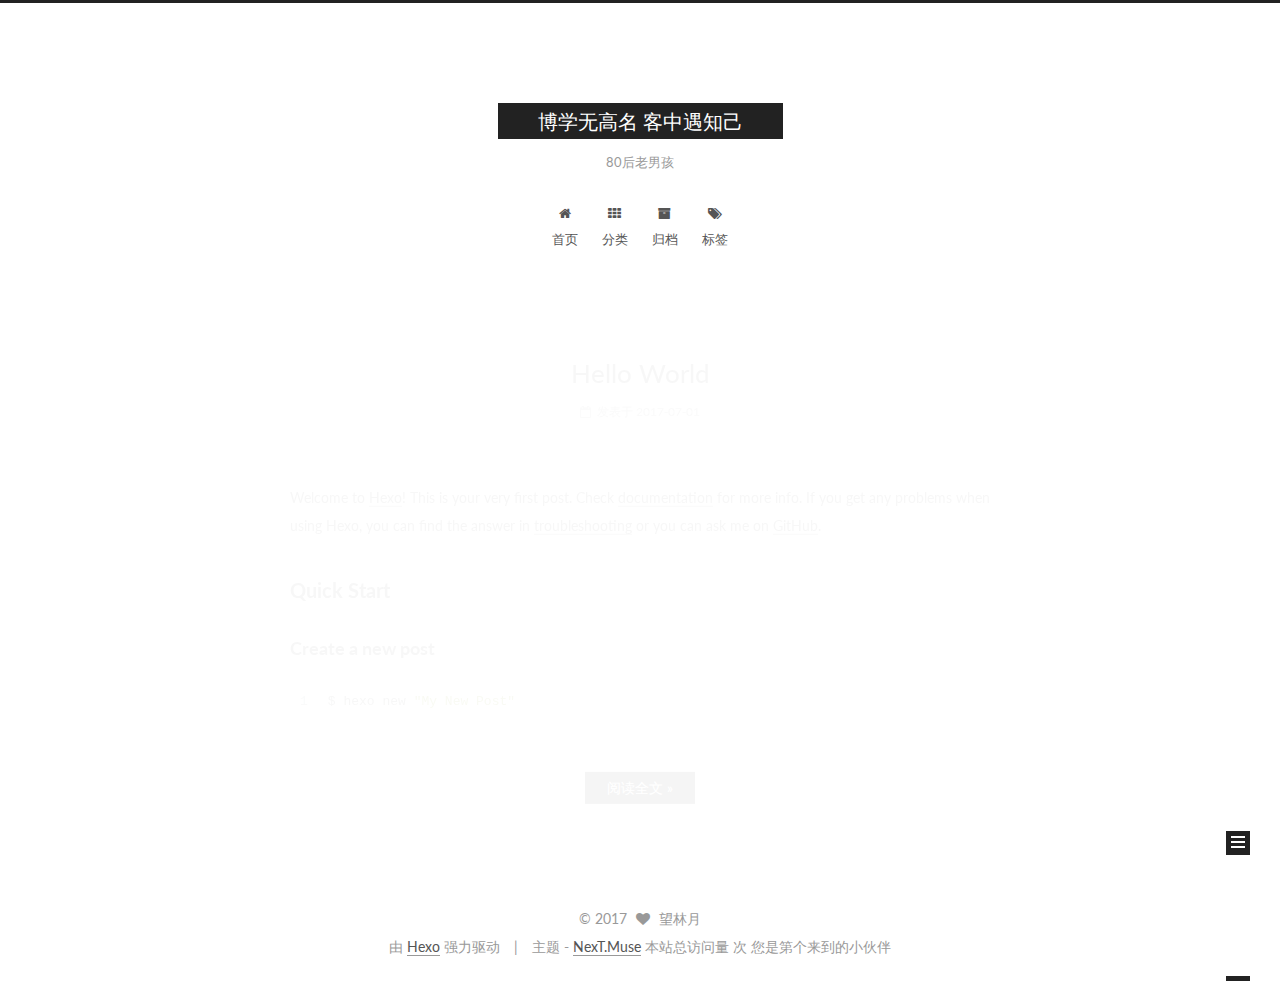
==== commit af799e32: "Site updated: 2017-07-02 00:40:16" ====
--- a/index.html
+++ b/index.html
@@ -205,6 +205,16 @@
         </li>
       
         
+        <li class="menu-item menu-item-categories">
+          <a href="/categories/" rel="section">
+            
+              <i class="menu-item-icon fa fa-fw fa-th"></i> <br />
+            
+            分类
+          </a>
+        </li>
+      
+        
         <li class="menu-item menu-item-archives">
           <a href="/archives/" rel="section">
             
--- a/css/main.css
+++ b/css/main.css
@@ -1677,7 +1677,7 @@
   width: 4px;
   height: 4px;
   border-radius: 50%;
-  background: #a4ff4b;
+  background: #71ffee;
 }
 .links-of-blogroll {
   font-size: 13px;
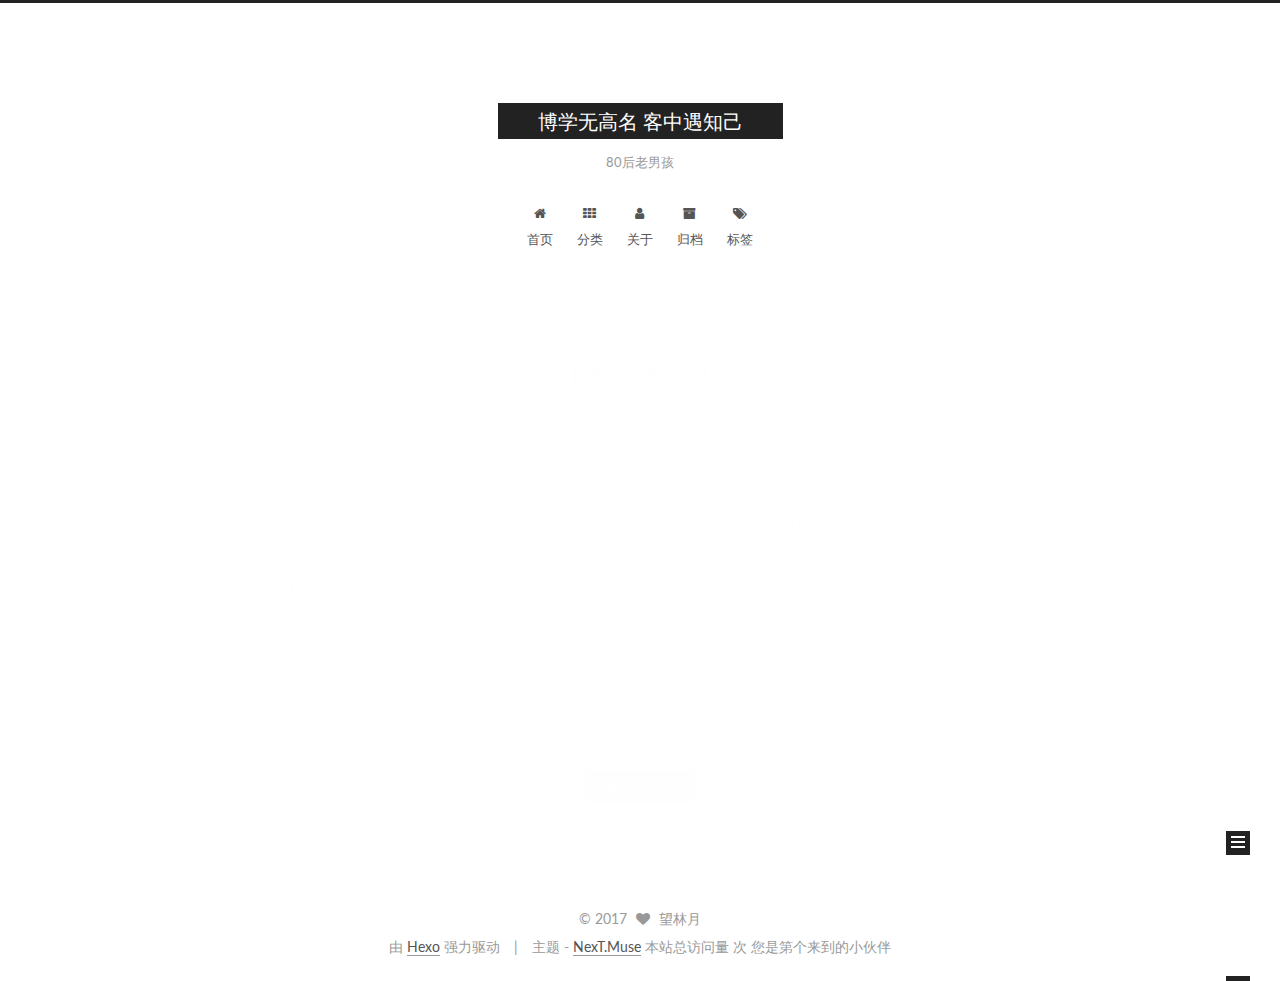
==== commit f448100b: "Site updated: 2017-07-02 01:04:21" ====
--- a/index.html
+++ b/index.html
@@ -215,6 +215,16 @@
         </li>
       
         
+        <li class="menu-item menu-item-about">
+          <a href="/about/" rel="section">
+            
+              <i class="menu-item-icon fa fa-fw fa-user"></i> <br />
+            
+            关于
+          </a>
+        </li>
+      
+        
         <li class="menu-item menu-item-archives">
           <a href="/archives/" rel="section">
             
--- a/css/main.css
+++ b/css/main.css
@@ -1677,7 +1677,7 @@
   width: 4px;
   height: 4px;
   border-radius: 50%;
-  background: #71ffee;
+  background: #ff8660;
 }
 .links-of-blogroll {
   font-size: 13px;
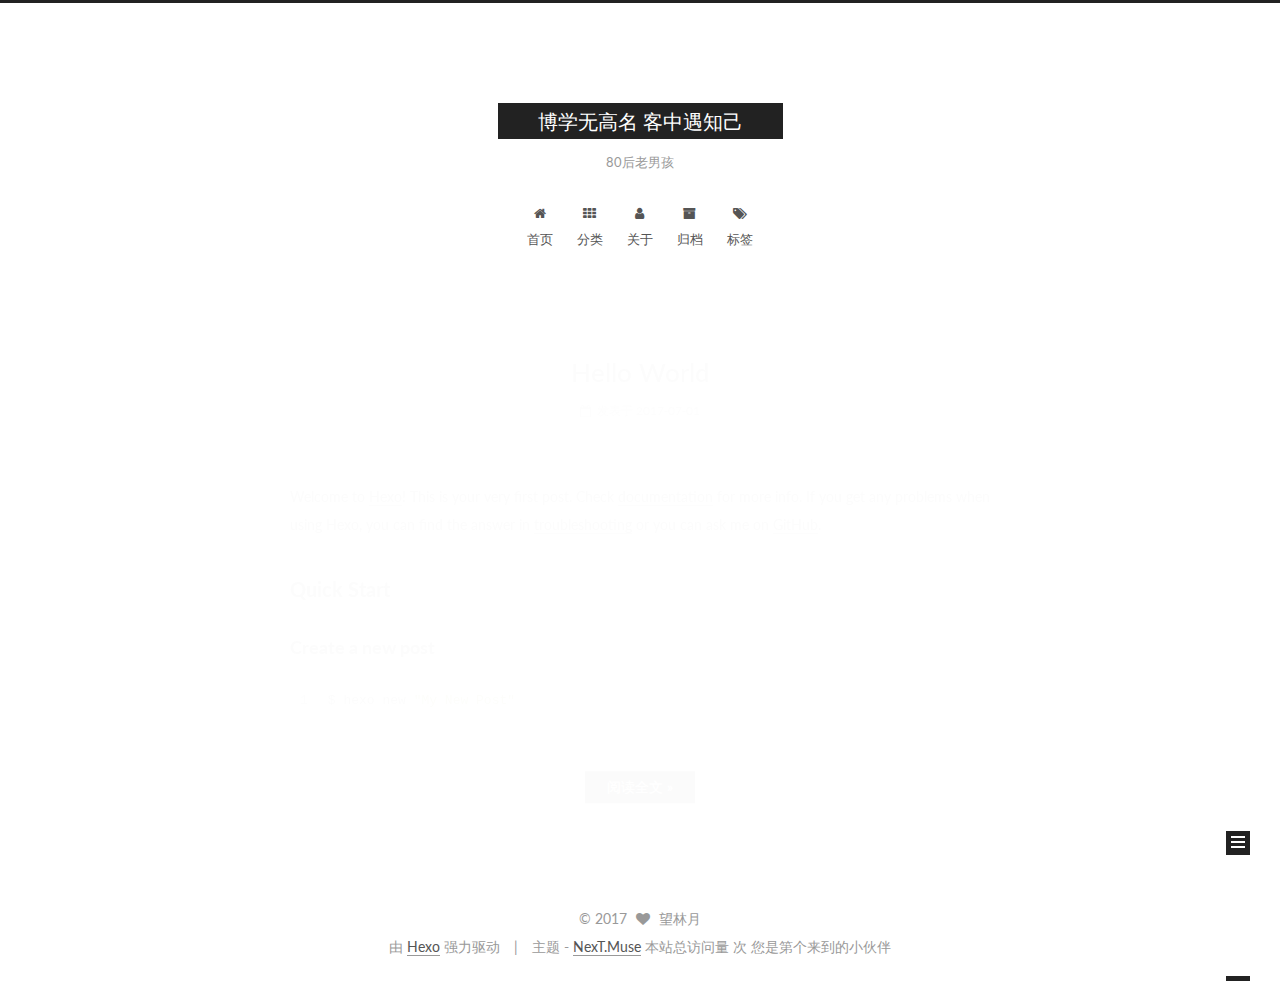
==== commit 797a4278: "Site updated: 2017-07-02 02:47:08" ====
--- a/index.html
+++ b/index.html
@@ -365,6 +365,10 @@
       
     </div>
 
+    <div>
+      
+    </div>
+
     <footer class="post-footer">
       
 
--- a/css/main.css
+++ b/css/main.css
@@ -1520,6 +1520,57 @@
 .fancybox-close:hover {
   border: none;
 }
+.my_post_copyright {
+  width: 85%;
+  max-width: 45em;
+  margin: 2.8em auto 0;
+  padding: 0.5em 1em;
+  border: 1px solid #d3d3d3;
+  font-size: 0.93rem;
+  line-height: 1.6em;
+  word-break: break-all;
+  background: rgba(255,255,255,0.4);
+}
+.my_post_copyright p {
+  margin: 0;
+}
+.my_post_copyright span {
+  display: inline-block;
+  width: 5.2em;
+  color: #b5b5b5;
+  font-weight: bold;
+}
+.my_post_copyright .raw {
+  margin-left: 1em;
+  width: 5em;
+}
+.my_post_copyright a {
+  color: #808080;
+  border-bottom: 0;
+}
+.my_post_copyright a:hover {
+  color: #a3d2a3;
+  text-decoration: underline;
+}
+.my_post_copyright:hover .fa-clipboard {
+  color: #000;
+}
+.my_post_copyright .post-url:hover {
+  font-weight: normal;
+}
+.my_post_copyright .copy-path {
+  margin-left: 1em;
+  width: 1em;
+}
+@media (max-width: 767px) {
+  .my_post_copyright .copy-path {
+    display: none;
+  }
+}
+.my_post_copyright .copy-path:hover {
+  color: #808080;
+  cursor: pointer;
+}
 .sidebar {
   position: fixed;
   right: 0;
@@ -1677,7 +1728,7 @@
   width: 4px;
   height: 4px;
   border-radius: 50%;
-  background: #ff8660;
+  background: #69ffff;
 }
 .links-of-blogroll {
   font-size: 13px;
